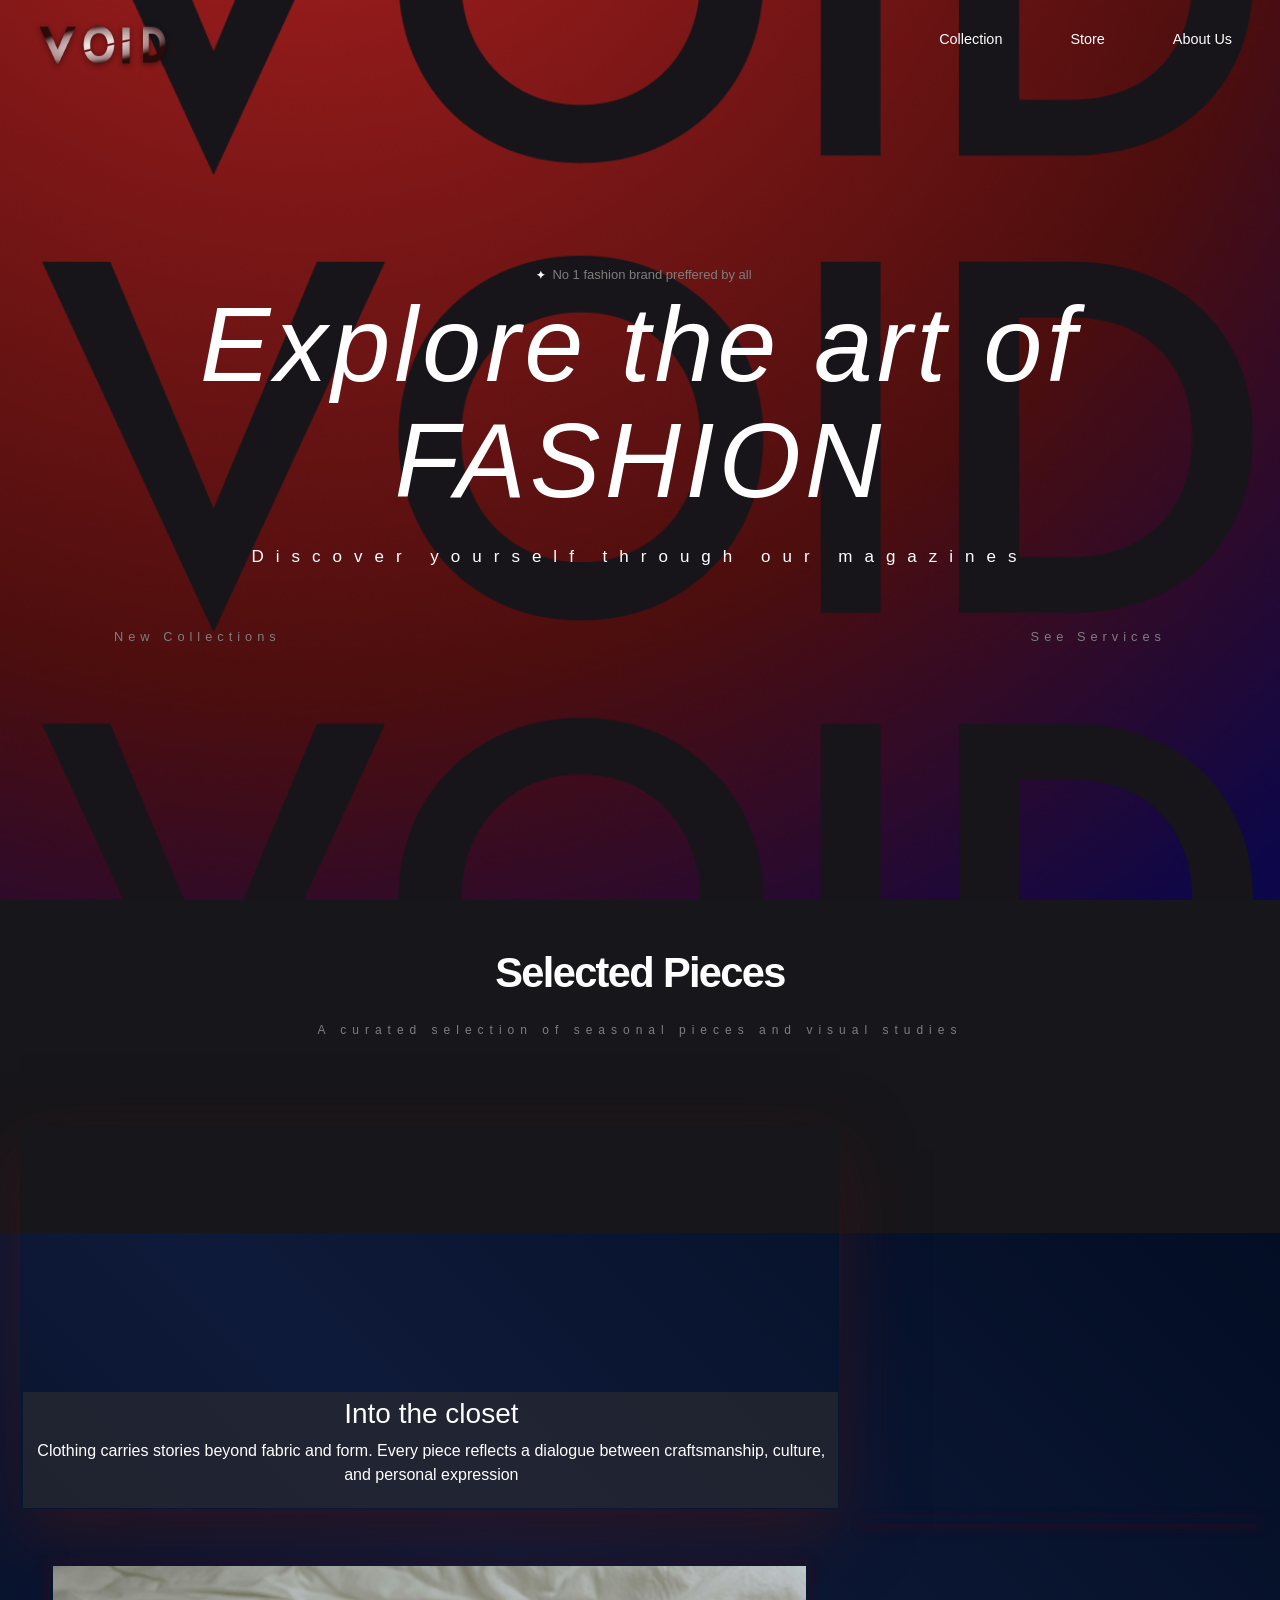
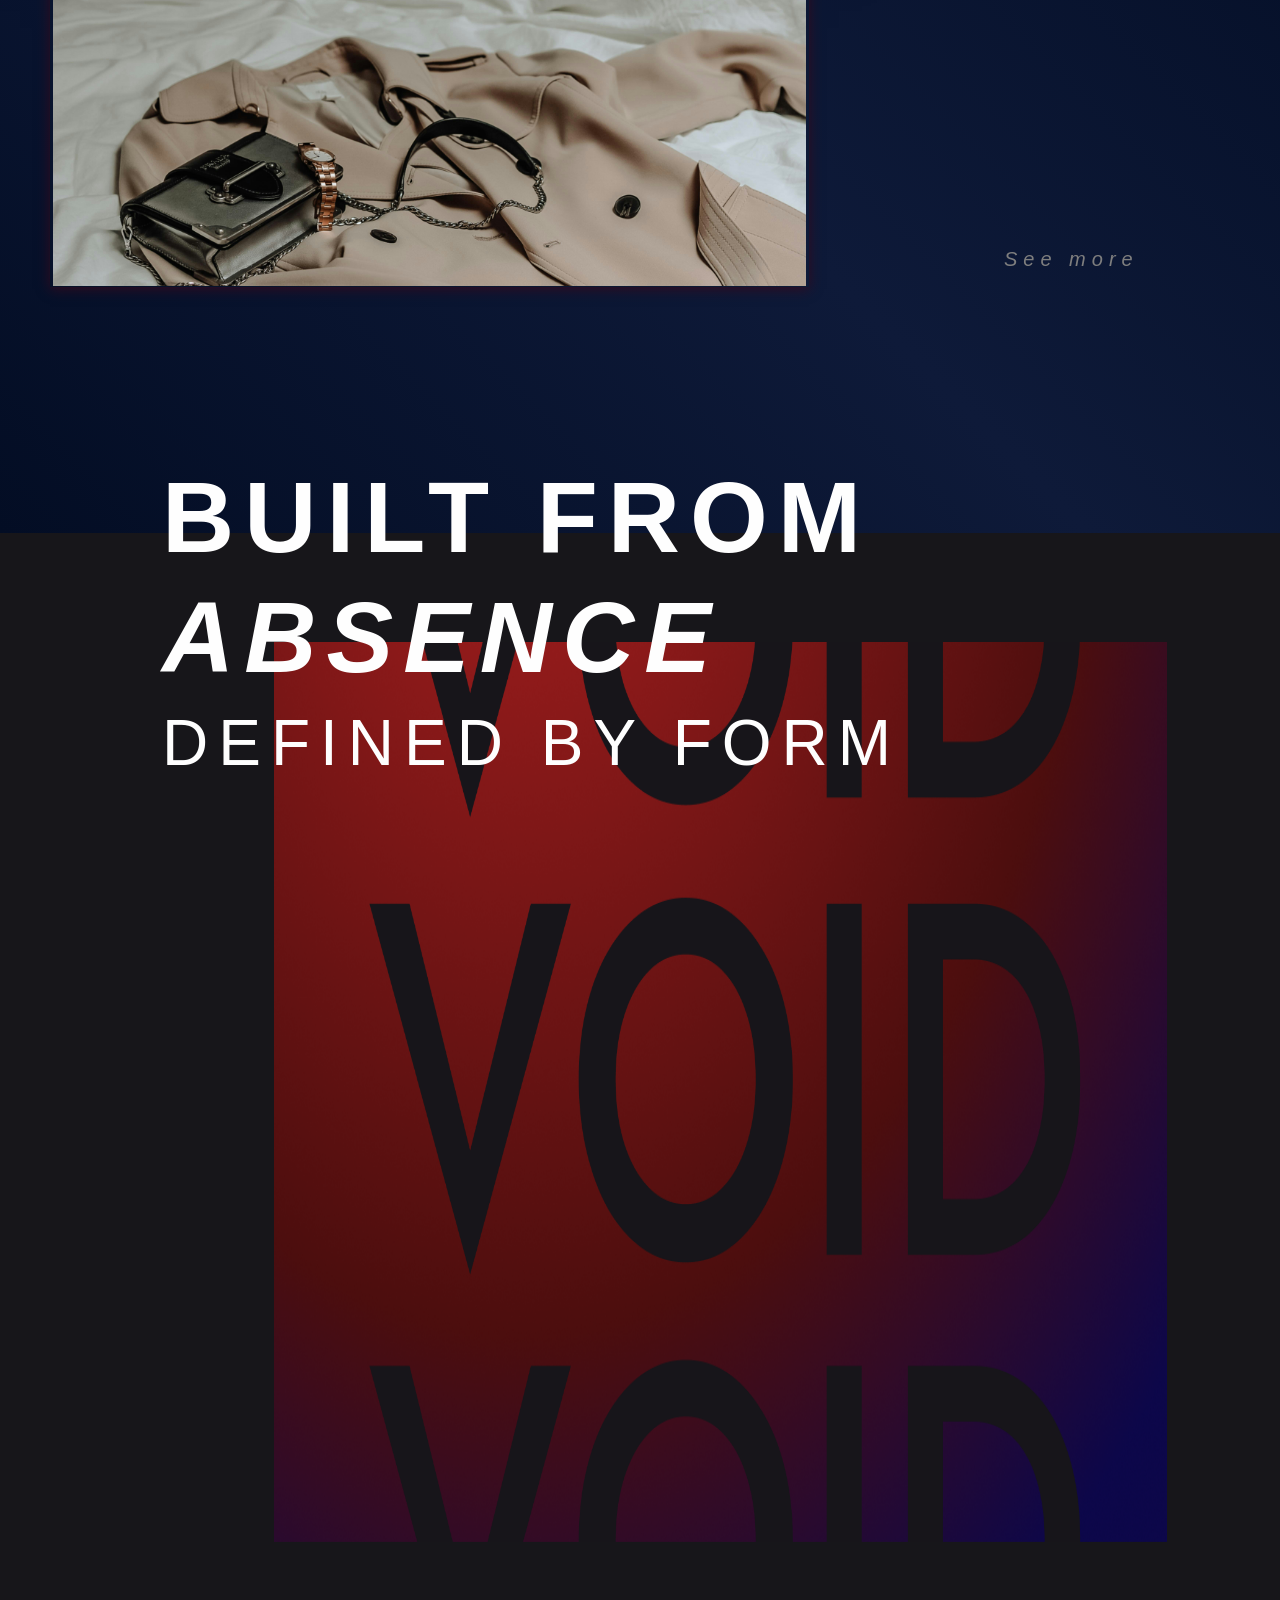
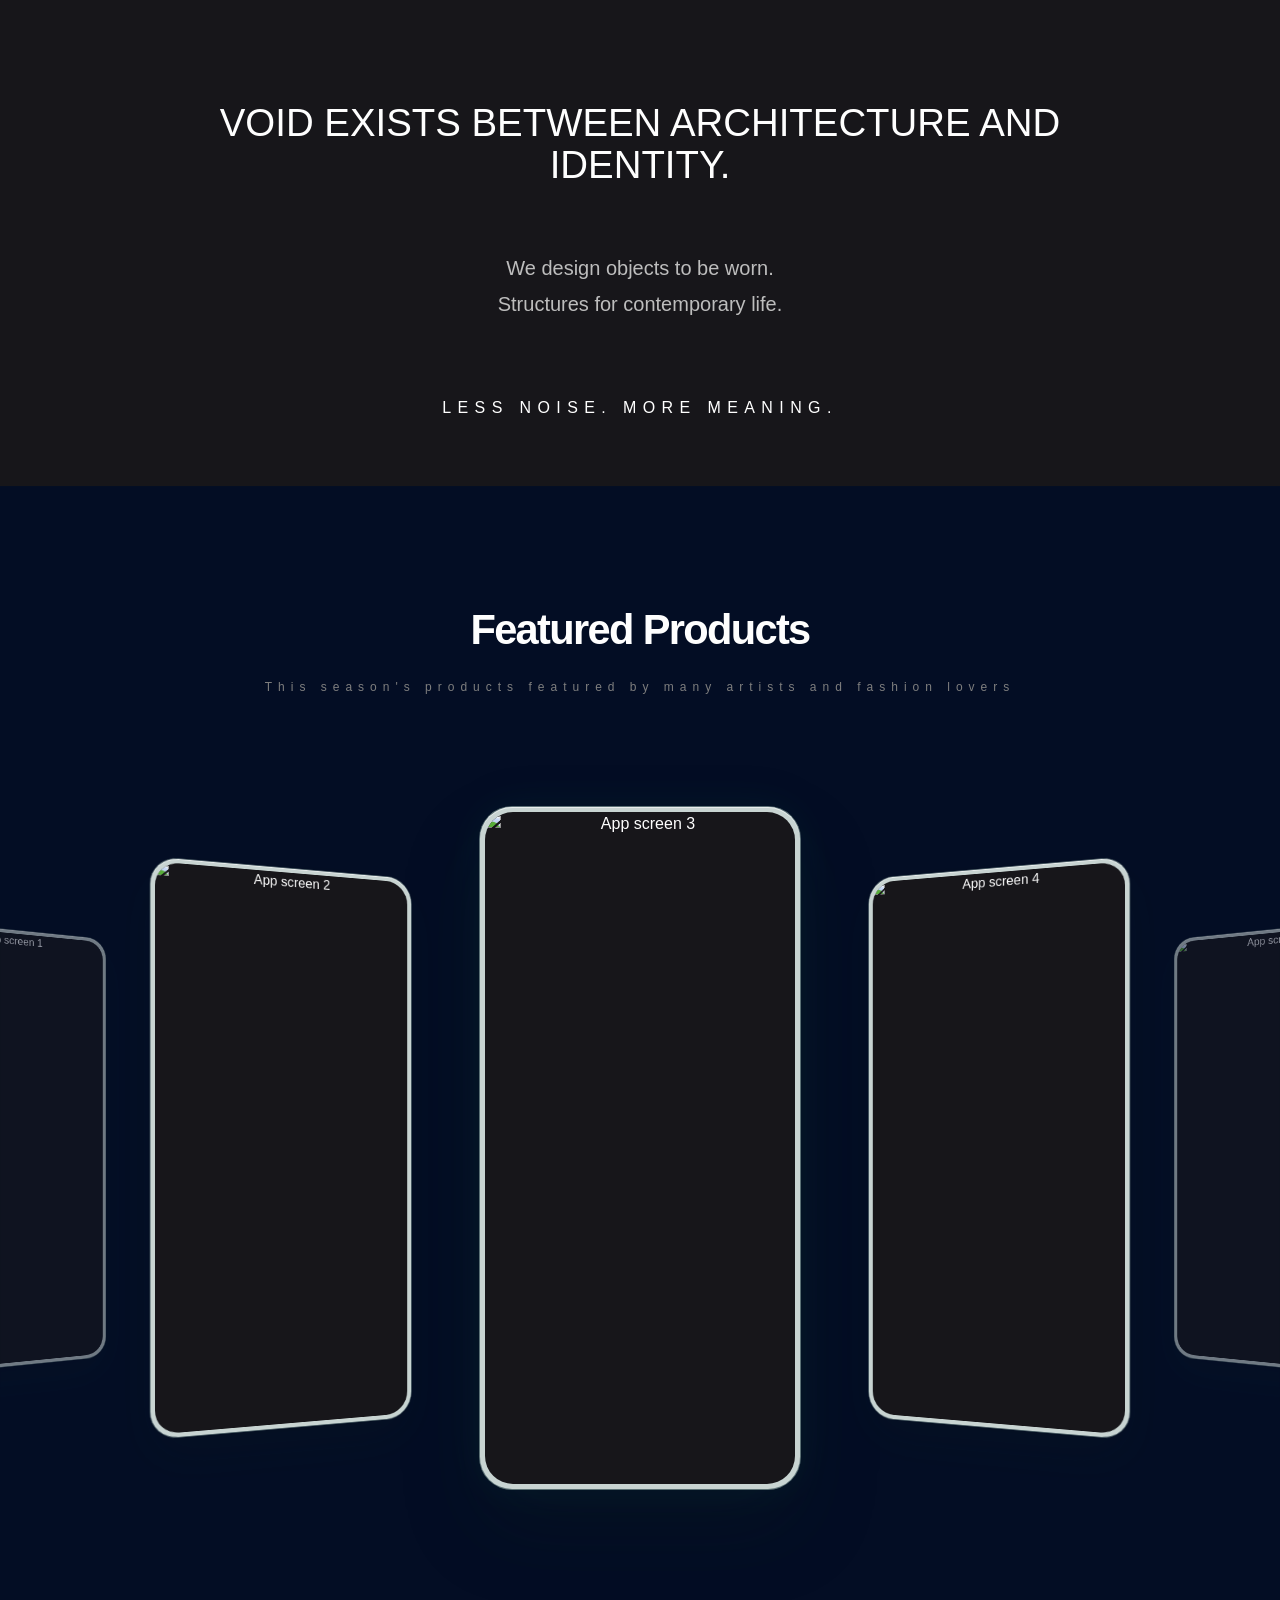
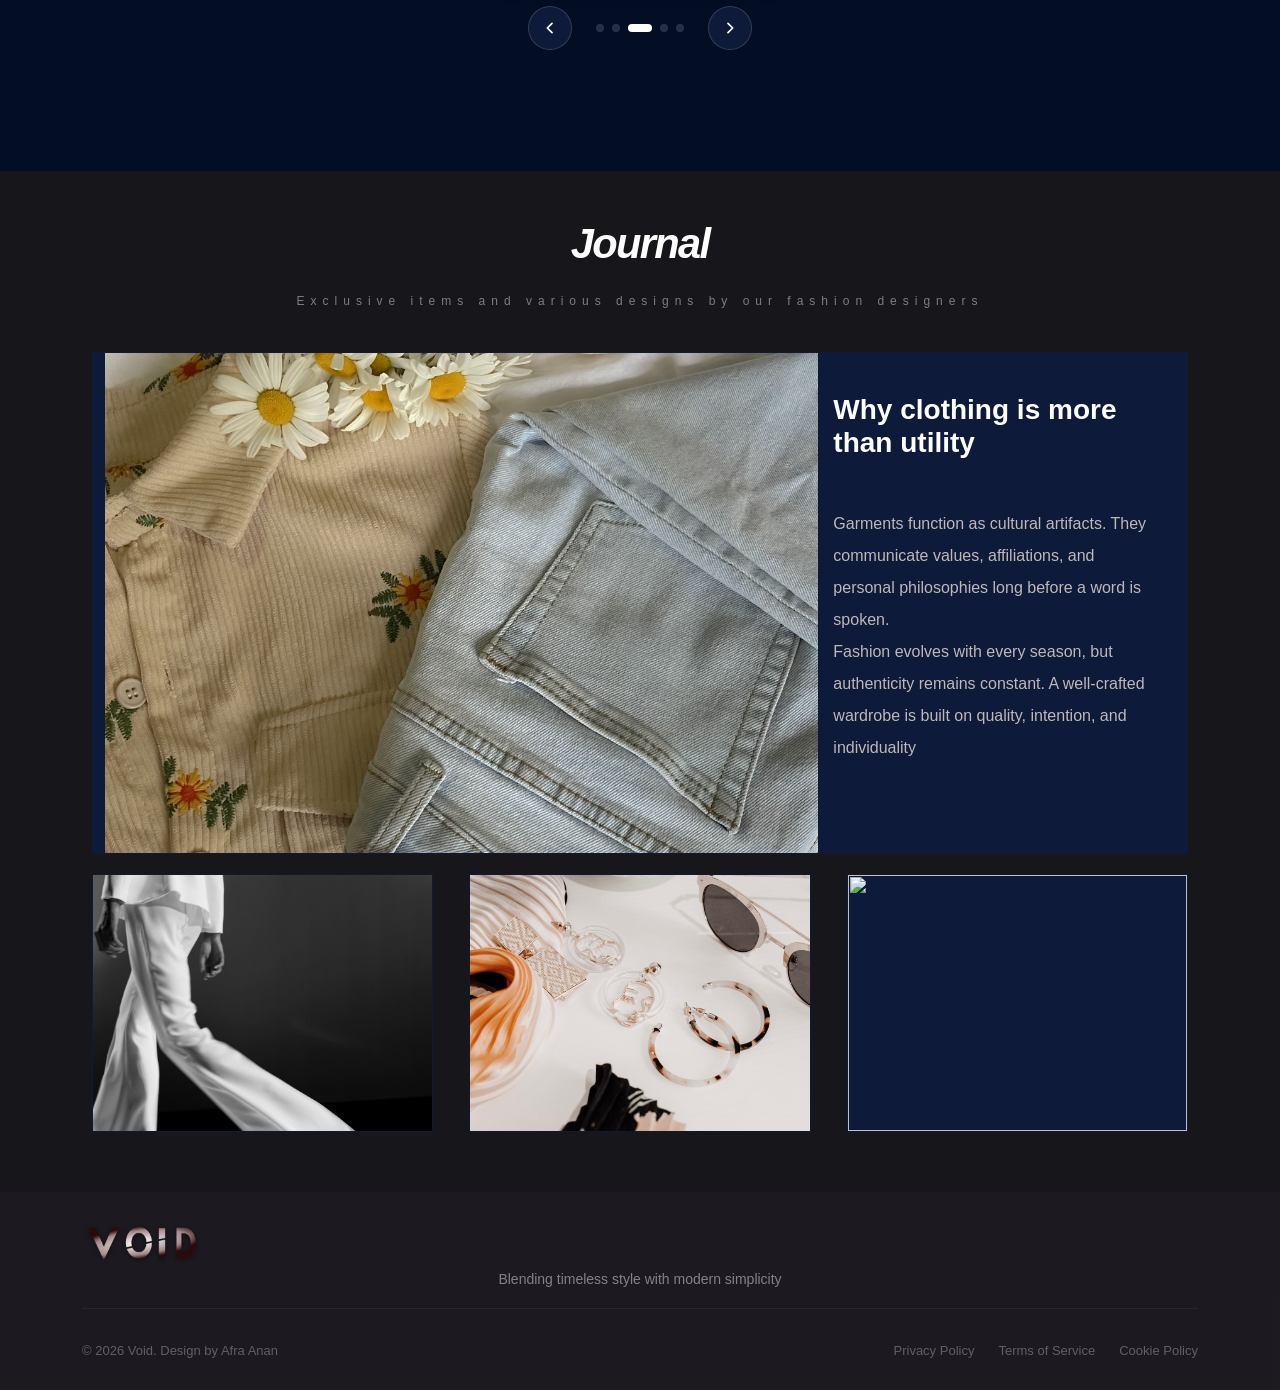
==== Void/index.html @ 2543b95f "all web" ====
<!DOCTYPE html>
<html lang="en">
<head>
  <meta charset="UTF-8" />
  <meta name="viewport" content="width=device-width, initial-scale=1.0" />
  <title>Void</title>
  
  <link rel="preconnect" href="https://fonts.googleapis.com" />
  <link rel="preconnect" href="https://fonts.gstatic.com" crossorigin />
  <link href="https://fonts.googleapis.com/css2?family=DM+Sans:ital,opsz,wght@0,9..40,300;0,9..40,400;0,9..40,500;0,9..40,600;0,9..40,700;1,9..40,300&family=Playfair+Display:ital,wght@0,700;1,600&display=swap" rel="stylesheet" />
  <link href="https://cdn.jsdelivr.net/npm/bootstrap@5.3.7/dist/css/bootstrap.min.css" rel="stylesheet">
  <link rel="stylesheet" href="assets/style.css">
</head>
<body>
   
  <!-- ── MOBILE MENU ──
  <div class="mobile-menu" id="mobileMenu" role="dialog" aria-modal="true" aria-label="Navigation">
    <a href="#">Home</a>
    <a href="#service">Services</a>
    <a href="#processs">Process</a>
    <a href="#integrations">About</a>
    <a href="#faq">Contact</a>
  </div> -->
  <nav class="nav" id="mainNav" role="navigation" aria-label="Main navigation">
    <div class="nav-inner ">
      <a href="#" class="nav-logo"><img src="assets/images/logo.png" alt=""></a>
      <ul class="nav-links" role="list">
        <li><a href="#collection">Collection</a></li>      
        <li>    <a href="product.html">Store</a></li>
         <li><a href="#about">About us</a></li>
      </ul>
     
    </div>
  </nav>

  <!-- ── 2. HERO ── -->
  <section class="hero" id="main">
    <div class="container">
      <div class="hero-inner">
        <div class="hero-content">
          <div class="hero-badge reveal">
            <div class="hero-badge-dot">✦</div>
            <span>No 1 fashion brand preffered by all</span>
          </div>
          <h1 class="hero-title reveal reveal-delay-1">
           <em> Explore the art of <br>FASHION </em>
          </h1>
          <p class="hero-sub reveal reveal-delay-2">
            Discover yourself through our magazines
          </p>
          <div class="hero-actions reveal reveal-delay-3">
            <p href="#" class="btn-primary-lg">
              New Collections </p>
            <p href="#screens" class="btn-primary-lg">
               See Services
            </p>
          </div>
          
        </div>
        
      </div>
    </div>
  </section>

  <!-- ── 3. PREVIEW ── -->
  <section class="preview-section" id="preview">
    <div >
      <div class="preview-header">
        <div class="section-label reveal"></div>
        <h2 class="title reveal reveal-delay-1">Selected Pieces</h2>
        <p class="sub reveal reveal-delay-2">A curated selection of seasonal pieces and visual studies</p>
      </div>
      <div class="preview-body"></div>
      <div class="preview-grid">
        <div class="preview-card big reveal reveal-delay-1">
              <img src="assets/images/collection (2).jpg" alt="">
          <div class="preview-author">  
            <div class="author">
              <h3 class="">Into the closet</h3>
              <p class="author-role">Clothing carries stories beyond fabric and form. 
                Every piece reflects a dialogue between craftsmanship, culture, and personal expression</p>
            </div>
          </div>
        </div>
        <div class="preview-card  tall reveal reveal-delay-2">
              <img src="assets/images/dress.jpg" alt="">
        </div>
        <div class="preview-card small reveal reveal-delay-3">
              <img src="assets/images/sandal.jpg" alt="">
        </div>
        <div class=" link sub">
              <em>
                <a href="http://" class="link"> See more</a></em>
        </div>
        
      </div>
      
    </div>
  </section>

  <!-- ── 4. Philosophy ── -->
  <section class="philosophy-section" id="philosophy">
    <div class="container">
      <div class="philosophy-header reveal">
        <h3 class=" reveal reveal-delay-1">BUILT FROM <EM>ABSENCE</EM></h3>  
        <h5 class="reveal reveal-delay-1">DEFINED BY FORM</h5>
      </div>
      <img class="" src="assets/images/hero-bg.png" alt="">  
      <div class="note reveal reveal-delay-2">
        <h4>VOID exists between architecture and identity.</h4> <br>
          <span>We design objects to be worn. <br>   Structures for contemporary life.</span>
          <br><p> Less noise. More meaning.</p>
      </div>   
      
    </div>
  </section>

  <!-- ── 5. feature ── -->
  <section class="carousel-section" id="screens">
    <div class="feature-header">
        <div class="section-label reveal"></div>
        <h2 class="title reveal reveal-delay-1">Featured Products</h2>
        <p class="sub reveal reveal-delay-2">
          This season's products featured by many artists and fashion lovers</p>
      </div>

    <div class="carousel-stage" id="carouselStage">
      <div class="carousel-track" id="carouselTrack">

        <!-- Phone screens: 5 different screen designs + extras for looping -->
        <!-- We will render 7 cards and cycle positions -->

        <div class="phone-card" data-pos="left2" data-index="0">
          <div class="phone-shell">
            <div class="phone-screen">
              <img src="assets/images/clothes (1).jpg" alt="App screen 1" style="width:100%;height:100%;object-fit:cover;display:block;" loading="lazy" />
            </div>
          </div>

        </div>

        <div class="phone-card" data-pos="left1" data-index="1">
          <div class="phone-shell">
            <div class="phone-screen">
              <img src="assets/images/clothes (2).jpg" alt="App screen 2" style="width:100%;height:100%;object-fit:cover;display:block;" loading="lazy" />
            </div>
          </div>

        </div>

        <div class="phone-card" data-pos="center" data-index="2">
          <div class="phone-shell">
            <div class="phone-screen">
              <img src="assets/images/cloth5.jpg" alt="App screen 3" style="width:100%;height:100%;object-fit:cover;display:block;" loading="lazy" />
            </div>
          </div>

        </div>

        <div class="phone-card" data-pos="right1" data-index="3">
          <div class="phone-shell">
            <div class="phone-screen">
              <img src="assets/images/clothes (4).jpg" alt="App screen 4" style="width:100%;height:100%;object-fit:cover;display:block;" loading="lazy" />
            </div>
          </div>

        </div>

        <div class="phone-card" data-pos="right2" data-index="4">
          <div class="phone-shell">
            <div class="phone-screen">
              <img src="assets/images/clothes (3).jpg" alt="App screen 5" style="width:100%;height:100%;object-fit:cover;display:block;" loading="lazy" />
            </div>
          </div>

        </div>

      </div>
    </div>

    <div style="display:flex;align-items:center;justify-content:center;gap:24px;width:100%;margin-top:48px;">
      <button class="carousel-btn" id="carouselPrev" aria-label="Previous screen">
        <svg width="16" height="16" fill="none" viewBox="0 0 24 24" stroke="currentColor" stroke-width="2.5"><path stroke-linecap="round" stroke-linejoin="round" d="M15 19l-7-7 7-7"/></svg>
      </button>
      <div class="carousel-dots" id="carouselDots"></div>
      <button class="carousel-btn" id="carouselNext" aria-label="Next screen">
        <svg width="16" height="16" fill="none" viewBox="0 0 24 24" stroke="currentColor" stroke-width="2.5"><path stroke-linecap="round" stroke-linejoin="round" d="M9 5l7 7-7 7"/></svg>
      </button>
    </div>
  </section>


  <!-- ── 7. journal ── -->
  <section class="journal" id="journal">
    <div class="container">
      <div class="service-header">
        <h2 class="title reveal reveal-delay-1">
          <em>Journal</em></h2>
        <p class="sub reveal reveal-delay-2">
         Exclusive items and various designs by our fashion designers <br>
         </p>
      </div>
    </div>
    <div class="container">
      <div class="row  journal-card reveal">
      <div class="col-12 col-lg-12 journal-main">
        <img class="col-8 col-lg-8" src="assets/images/main.jpg" alt="">
        <div class="journal-note-main">
        <h3 class="mb-5 fw-bold reveal reveal-delay-1">Why clothing is more than utility</h3>
        <p class="journal-sub reveal reveal-delay-2">Garments function as cultural artifacts. They communicate values, affiliations, and personal philosophies long before a word is spoken.
         <br> Fashion evolves with every season, but authenticity remains constant. A well-crafted wardrobe is built on quality, intention, and individuality
        </p>
        </div>
      </div>  
      </div>
      
  <div class="row services g-3">
    
     <div class="col-12 col-md-6 col-lg-4 reveal reveal-delay-1">
      <div class="journal-card journal-secondary">
        <img src="assets/images/journal1.jpg" alt="">
        <div class="journal-note">
        <h3>Beyond Just Fabrics</h3>
        <p class="journal-sub">Clothing carries stories beyond fabric and form. Every piece reflects a dialogue between craftsmanship, culture, and personal expression</p>
        </div>
      </div>
    </div>
    
    <div class="col-12 col-md-6 col-lg-4 reveal reveal-delay-1">
      <div class="journal-card journal-secondary">
        <img src="assets/images/accessory (3).jpg" alt="">
        <div class="journal-note">
        <h3>Evolving Fashion</h3>
        <p class="journal-sub">
          Fashion evolves with every season, but authenticity remains constant. A well-crafted wardrobe is built on quality, intention, and individuality
        </p>
        </div>
      </div>
    </div>

     <div class="col-12 col-md-6 col-lg-4 reveal reveal-delay-1">
      <div class="journal-card journal-secondary">
        <img src="assets/images/journal3.jpg" alt="">
        <div class="journal-note">
        <h3>Design</h3>
        <p class="journal-sub">
          Thoughtful design begins with understanding how people live. The best garments balance comfort, function, and timeless aesthetics
        </p>
        </div>
      </div>
    </div>

  </div>
    </div> 
    
  </section>

  <!-- ── . FOOTER ── -->
  <footer class="footer">
    <div class="container">
      
        <div class="footer-brand">
          <a href="#" class="nav-logo"><img src="assets/images/logo.png" alt=""></a>
          <p class="footer-brand-desc">Blending timeless style with modern simplicity</p>
          
        </div>
      <div class="footer-bottom">
        <div class="footer-copy">
          © 2026 Void.  Design by Afra Anan
        </div>
        <div class="footer-legal">
          <a href="#">Privacy Policy</a>
          <a href="#">Terms of Service</a>
          <a href="#">Cookie Policy</a>
        </div>
      </div>
    </div>
  </footer>

  <script src="assets/work.js"></script>
</body>
---- Void/assets/style.css ----
/* ── TOKENS ── */
    :root {
      --bg:           #17161A;
      --bg-alt:       #2e2d30;
      --surface:      #030d24;
      --surface-2:    #0e1a39;
      --accent:       #ffffff;
      --accent-mid:   #EBE4E4;
      --accent-light: #BEB8B8;
      --accent-ghost: rgba(26,122,110,0.08);
      --accent-border:rgba(255, 255, 255, 0.15);
      --text-1:       #fefefe;
      --text-2:       #7E7E7E;
      --text-3:       #5d5c5e;
      --border:       rgba(13,30,28,0.08);
      --shadow-sm:    0 2px 12px #330B1F;
      --shadow-md:    0 8px 32px #330b1fbb;
      --shadow-lg:    0 24px 64px #36141abb;
      --silk:         cubic-bezier(0.16, 1, 0.3, 1);
      --silk-dur:     0.8s;
      --radius:       16px;
      --radius-lg:    24px;
    }
    /* ── SCROLL REVEAL ── */
    .reveal { opacity: 0; transform: translateY(28px); transition: opacity 0.7s var(--silk), transform 0.7s var(--silk); }
    .reveal.visible { opacity: 1; transform: none; }
    .reveal-delay-1 { transition-delay: 0.1s; }
    .reveal-delay-2 { transition-delay: 0.2s; }
    .reveal-delay-3 { transition-delay: 0.3s; }
    .reveal-delay-4 { transition-delay: 0.4s; }

/* ── RESET ── */
    *, *::before, *::after { box-sizing: border-box; margin: 0; padding: 0; }
    html { scroll-behavior: smooth; font-size: 16px; scroll-padding-top: 80px; }
    body {
      font-family: 'jost', sans-serif;
      background-color: var(--bg);
      color: var(--text-1);
      overflow-x: hidden;
      -webkit-font-smoothing: antialiased;
    }
    a {
    text-decoration: none; 
    color: inherit; 
    }
    ul { list-style: none; }
    img { display: block; max-width: 100%; }
    button { cursor: pointer; border: none; background: none; font-family: inherit; }

    /* ── SUBTLE NOISE TEXTURE ── */
    body::before {
      content: '';
      position: fixed;
      inset: 0;
      pointer-events: none;
      z-index: 0;
      opacity: 0.022;
      background-size: 128px 128px;
    }
    .title{
      font-size: clamp(2.6rem, 3vw, 1.2rem);
      font-weight: 700; letter-spacing: -0.04em; line-height: 1.1;
      margin-bottom: 24px;
    }
    .sub{
      font-size: 12px;
      font-weight: 100;
      line-height: 1.75; margin: auto;
      color: var(--text-2); 
      max-width: 840px; margin-bottom: 40px;
      letter-spacing:6px;
    }
    section{
      padding: 50px 0;
      text-align: center;
    }

    /* ══════════════════════════════════════════
       1. NAV
    ══════════════════════════════════════════ */
    .nav {
      position: absolute; top: 0; left: 0; right: 0; z-index: 1000;
      padding: 20px 0;
      transition: padding var(--silk-dur) var(--silk), background var(--silk-dur) var(--silk), box-shadow var(--silk-dur) var(--silk);
    }
    .nav.scrolled {
      padding: 12px 0;
      background: rgba(232,244,242,0.92);
      backdrop-filter: blur(16px);
      -webkit-backdrop-filter: blur(16px);
      box-shadow: 0 1px 0 var(--border);
    }
    .nav-inner {
      display: flex; align-items: center; justify-content:space-between;
       padding: 0 32px;
       width: 100%;
    }
    .nav-logo {
      box-sizing: border-box;
      width: 11vw;
      color: var(--text-1);
    }
    .nav-logo span { color: var(--accent); }
    .nav-links {
      display: flex; align-items: center; gap: 36px;
    }
    .nav-links a {
      font-size: 0.9rem; font-weight: 500; color: var(--text-1);
      text-transform: capitalize;
      position: relative; padding: 7px 16px; 
      background: transparent;
      box-shadow: inset 0 0 0 0px var(--accent-border);
      transition: color 0.4s var(--silk), background 0.4s var(--silk), box-shadow 0.4s var(--silk);
    }
    .nav-links a:hover {
      color: var(--accent);
       transform: translateY(-2px); box-shadow: var(--shadow-md);
      border-color: var(--accent-border); background: var(--accent-ghost);
    }
    
    .btn-ghost {
      font-size: 0.875rem; font-weight: 500; color: var(--text-2);
      padding: 9px 20px; border-radius: 100px;
      transition: color 0.3s, background 0.3s;
    }
    .btn-ghost:hover { color: var(--accent); background: var(--accent-ghost); }
    .btn-primary {
      font-size: 0.875rem; font-weight: 700; color: #fff;
      background: var(--accent); padding: 10px 22px; border-radius: 100px;
      transition: background var(--silk-dur) var(--silk), transform var(--silk-dur) var(--silk), box-shadow var(--silk-dur) var(--silk);
      box-shadow: 0 4px 16px rgba(26,122,110,0.25);
    }
    .btn-primary:hover {
      background: var(--accent-mid);
      transform: scale(1.02);
      box-shadow: 0 6px 24px rgba(26,122,110,0.35);
    }

    /* ══════════════════════════════════════════
       2. HERO
    ══════════════════════════════════════════ */
    .hero {
      min-height: 100vh;
      display: flex; align-items: center;
      padding: 120px 0 80px;
      position: relative; overflow: hidden;
       min-height: 100vh;
        background-image: url('images/hero-bg.png');
        background-size: cover;
        background-position: center;
        background-repeat: no-repeat;
    }
    
    .hero-inner {
      position: relative; z-index: 1;
      text-align: center;
      align-items: center; 
    }
    .hero-badge {
      display: inline-flex; align-items: center; 
      
    }
    .hero-badge-dot {
      width: 24px; height: 10px; border-radius: 50%;
       display: flex; align-items: center; justify-content: center;
      font-size: 11px; color: #fff; font-weight: 700; flex-shrink: 0;
    }
    .hero-badge span { font-size: 0.8125rem; font-weight: 500; color: var(--text-2); }
    .hero-badge strong { color: var(--accent); }
    .hero-title {
      font-size: clamp(6.6rem, 5vw, 4.2rem);
      font-weight: 500; letter-spacing: 0.04em; line-height: 1.1;
      margin-bottom: 24px;
      
    }
    .hero-title em {
      font-style: italic;
      font-family: 'jost', sans-serif;
      color: var(--accent);
    }
    .hero-sub {
      font-size: 1.0625rem;
      font-weight: 100;
      line-height: 1.75; margin: auto;
      color: var(--text-1); 
      max-width: 840px; margin-bottom: 40px;
      letter-spacing:12px;
    }
    .hero-actions { 
      display: flex; justify-content: space-between;
       align-items: center; gap: 14px; flex-wrap: wrap;
    }
    .btn-primary-lg {
        font-size: 0.8rem;
      font-weight: 100;
      line-height: 1.75;
      color: var(--text-2);
      letter-spacing: 5px;
      padding: 14px 32px; 
      display: flex; align-items: center; gap: 10px;
      
    }

    /* preview section*/
   
    
    .preview-header {
    text-align: center;
    margin-bottom: 64px;
    }
    .preview-body{
    background: linear-gradient(45deg,var(--surface),var(--surface-2),var(--surface));
    width: 100%;
    height: 100vh;
    z-index: -1;
    margin-top: 10% ;
    position: absolute;
    }
    .preview-grid {
    display: grid;
    grid-template-columns: repeat(3, 1fr);
    grid-template-rows: repeat(4, 180px);
    gap: 24px;
    z-index: 1;
    padding: 20px;
    }
    
    .preview-card.big {
      grid-column: 1 / 3;
      grid-row: 1 / 3;
      box-shadow: var(--shadow-lg);
    }

    .preview-card.tall {
      grid-column: 1/3;
      grid-row: 3 / 5;
      margin: 30px;
    }

    .preview-card.small {
      grid-column: 3;
      grid-row: 2 / 4; 
      align-self: center; 
    }
    .link{
       grid-column: 3;
      grid-row: 4/4;
      align-self:center;
      text-align: end;
      font-size: 20px;
      padding-left: 10px;
    }
    .preview-card {
    position: relative;  
    overflow: hidden;
    border: 1px solid var(--border);
    padding: 2px;
    box-shadow: var(--shadow-sm);
    transition: transform var(--silk-dur) var(--silk), box-shadow var(--silk-dur) var(--silk);
    }
    .preview-card:hover{
      transform: scale(1.02);
    }
    .preview-card div img{
      box-sizing: border-box;
      object-fit: cover;
      width: 100%;
      height: 100%;
      transition: transform 0.6s ease;
    }
    .preview-card .author{
       position: absolute;
      bottom: 0px;
      padding: 5px;
      z-index: 2;
      background-color: #2e2d309c;
      width: 100%;
      color: var(--text-1);
    }
    
    /* philosophy */

    .philosophy-header{
      
      text-align: left;
      margin: 20px 80px;
      letter-spacing: 10px;
      line-height: 1.3;
    }
    .philosophy-header h3{
      font-size: clamp(60px, 8vw, 100px);
      font-weight: 700;
    }
    .philosophy-header h5{
      font-size: clamp(40px, 5vw, 70px);
      font-weight: 500;
    }
    .philosophy-section img{
      position: relative;
      width: 80%;
      height: 100vh;
      z-index: -1;
      top: -10em;
      left: 12em;
    }
    .philosophy-section .note{
     max-width: 900px;
     margin: auto;
    }
    .philosophy-section .note h4{
      font-size: clamp(28px, 3vw, 42px);
    font-weight: 400;
    line-height: 1.1;
    margin-bottom: 40px;
    text-transform: uppercase;

    }
    .philosophy-section .note span{
      display: block;
    font-size: 20px;
    line-height: 1.8;
    color: #bdbdbd;
    }
    .philosophy-section .note p{
      margin-top: 50px;
    font-size: 16px;
    letter-spacing: 0.4em;
    text-transform: uppercase;
    color: #fff;
    }

    /* feature  */
    .carousel-section {
      display: block;
      padding: 120px 0; background: var(--surface);
      border-top: 1px solid var(--border); border-bottom: 1px solid var(--border);
      overflow: hidden;
    }
    .carousel-header { text-align: center; margin-bottom: 0; }
    .carousel-header .section-sub { margin: 16px auto 0; text-align: center; }

    .carousel-stage {
      position: relative;
      height: clamp(480px, 52vw, 780px);
      perspective: clamp(900px, 120vw, 1800px);
      perspective-origin: center center;
      display: flex; align-items: center; justify-content: center;
    }
    .carousel-track {
      position: relative; width: 100%; height: 100%;
      transform-style: preserve-3d;
      display: flex; align-items: center; justify-content: center;
    }

    /* Single source of truth: --pw = phone width, drives all offsets */
    :root {
      --pw: clamp(180px, 14vw, 300px);
      --gap1: clamp(200px, 19vw, 380px);
      --gap2: clamp(360px, 34vw, 660px);
      --gap-hide: clamp(500px, 48vw, 900px);
    }

    .phone-card {
      position: absolute;
      transition: transform 0.6s var(--silk), opacity 0.6s var(--silk);
      cursor: pointer;
    }
    .phone-shell {
      background: #C8D4D2;
      border-radius: 32px;
      padding: 5px;
      border: none;
      width: clamp(220px, 24vw, 400px);
      box-shadow:
        0 0 0 1px rgba(150,175,170,0.5),
        0 24px 56px rgba(13,30,28,0.18),
        inset 0 1px 0 rgba(255,255,255,0.6);
      position: relative;
      transition: box-shadow 0.6s var(--silk);
    }
    .phone-screen {
      background: var(--bg);
      border-radius: 28px;
      overflow: hidden;
      aspect-ratio: 9/19.5;
    }
    .phone-screen-inner {
      width: 100%; height: 100%;
      display: flex; flex-direction: column;
    }
    .ps-topbar {
      padding: 10px 12px 6px;
      display: flex; justify-content: space-between; align-items: center;
    }
    .ps-topbar-label { font-size: 8px; font-weight: 700; color: var(--text-1); letter-spacing: -0.02em; }
    .ps-dot { width: 20px; height: 20px; border-radius: 50%; background: var(--accent); }
    .ps-hero-block { padding: 6px 12px 10px; }
    .ps-hero-title { font-size: 9px; font-weight: 700; color: var(--text-1); line-height: 1.3; margin-bottom: 4px; }
    .ps-hero-sub { font-size: 6.5px; color: var(--text-3); line-height: 1.4; }
    .ps-btn {
      display: inline-block; margin-top: 6px;
      background: var(--accent); color: #fff;
      font-size: 6px; font-weight: 700; padding: 4px 10px; border-radius: 100px;
    }
    .ps-cards { padding: 6px 8px; display: flex; flex-direction: column; gap: 5px; }
    .ps-card {
      background: var(--surface-2); border-radius: 8px; padding: 8px 10px;
      border: 1px solid var(--border);
      display: flex; align-items: center; gap: 8px;
    }
    .ps-card-icon {
      width: 22px; height: 22px; border-radius: 6px;
      background: var(--accent-ghost); border: 1px solid var(--accent-border);
      flex-shrink: 0;
    }
    .ps-card-text { flex: 1; }
    .ps-card-title { height: 5px; background: var(--border); border-radius: 2px; width: 60%; margin-bottom: 4px; }
    .ps-card-sub { height: 4px; background: var(--bg-alt); border-radius: 2px; width: 80%; }
    .ps-card-val { font-size: 8px; font-weight: 700; color: var(--accent); }
    .ps-nav {
      margin-top: auto; padding: 6px 8px;
      display: flex; justify-content: space-around;
      border-top: 1px solid var(--border); background: var(--surface-2);
    }
    .ps-nav-item { display: flex; flex-direction: column; align-items: center; gap: 2px; }
    .ps-nav-dot { width: 14px; height: 14px; border-radius: 50%; background: var(--bg-alt); }
    .ps-nav-dot.active { background: var(--accent); }
    .ps-nav-label { font-size: 4.5px; color: var(--text-3); }
    .ps-nav-label.active { color: var(--accent); }

    /* Card positions — z-index only, transforms set entirely by JS */
    .phone-card[data-pos="center"]       { z-index: 10; }
    .phone-card[data-pos="left1"],
    .phone-card[data-pos="right1"]       { z-index: 8; }
    .phone-card[data-pos="left2"],
    .phone-card[data-pos="right2"]       { z-index: 6; }
    .phone-card[data-pos="hidden-left"],
    .phone-card[data-pos="hidden-right"] { z-index: 4; }


    /* Controls */
    .carousel-controls {
      display: flex; align-items: center; justify-content: center; gap: 24px;
      width: 100%; margin-top: 48px;
    }
    .carousel-btn {
      width: 44px; height: 44px; border-radius: 50%;
      border: 1.5px solid var(--accent-border);
      background: var(--surface-2);
      display: flex; align-items: center; justify-content: center;
      color: var(--accent); cursor: pointer;
      transition: all 0.4s var(--silk);
    }
    .carousel-btn:hover {
      background: var(--accent); color: #fff;
      border-color: var(--accent);
      transform: scale(1.05);
    }
    .carousel-dots { display: flex; gap: 8px; align-items: center; }
    .carousel-dot {
      width: 8px; height: 8px; border-radius: 50%;
      background: var(--accent-border); cursor: pointer;
      transition: all 0.4s var(--silk);
    }
    .carousel-dot.active {
      background: var(--accent); width: 24px; border-radius: 4px;
    }

    
    /* journal */
    .journal-card{
      position: relative;  
    overflow: hidden;
    border: 1px solid var(--border);
    z-index: 1;
    margin: 10px;
    text-align: left;
    
    background-color: var(--surface-2);
    transition: transform var(--silk-dur) var(--silk), box-shadow var(--silk-dur) var(--silk);
    }
    .journal-main img{
      height: 100%;
      box-sizing: border-box;
    object-fit: cover;
    }
    .journal-secondary img{
      height: clamp(200px, 20vw, 300px);
      width: 100%;
      box-sizing: border-box;
    object-fit: cover;
    }
    .journal-main{
      display: flex;
      justify-content:space-evenly;
      height : clamp(400px, 40vw, 500px);
    }
    .journal-note-main{
      padding: 40px 15px;
      line-height: 2;
    }
    .journal-card .journal-note{
      padding: 5px;
      z-index: 2;
      position: absolute;
      bottom: 0px;
      width: 100%;
      height: fit-content;
      
      background-color: #231b3898;
      color: var(--text-3);
      opacity: 0;
    transition: opacity 0.3s ease;
    }
    .journal-card .journal-sub{
      color: var(--accent-light);
    }
    .journal-secondary:hover .journal-note{
      opacity: 1;
      
    }






    /* ══════════════════════════════════════════
       12. FOOTER
    ══════════════════════════════════════════ */
    .footer {
      background: #26242b5a;
     padding: 30px;  
      border-top: 1px solid var(--shadow-lg);
    }
    .footer-brand{
      text-align: center;
      margin: auto;
    }
    .footer-brand .nav-logo {
      display: block;
      /* height: 5px; */
      width: 120px;
      align-self: center;
      box-sizing: border-box;
    }
    .footer-brand-desc {
       font-size: 0.875rem; line-height: 1.7;
        color: rgba(255,255,255,0.45);
       }
    .footer-socials {
       display: flex; gap: 10px;
        margin-top: 24px; 
      }
    .social-btn {
      width: 36px; height: 36px; border-radius: 10px;
      border: 1px solid rgba(255,255,255,0.1);
      display: flex; align-items: center; justify-content: center;
      color: rgba(255,255,255,0.4); font-size: 14px; font-weight: 700;
      transition: all 0.4s var(--silk);
    }
    .social-btn:hover { 
      border-color: var(--accent-light); 
      color: var(--accent-light); }
    
    .footer-bottom {
      border-top: 1px solid rgba(255,255,255,0.06);
      padding-top: 32px;
      display: flex; justify-content: space-between; align-items: center; flex-wrap: wrap; gap: 16px;
    }
    .footer-copy {
       font-size: 0.8125rem;
        color: rgba(255,255,255,0.3); 
      }
    .footer-copy a {
       color: rgba(255,255,255,0.45);
        transition: color 0.3s;
       }
    .footer-copy a:hover {
       color: var(--accent-light); 
      }
    .footer-legal {
       display: flex;
        gap: 24px;
       }
    .footer-legal a {
       font-size: 0.8125rem; color: rgba(255,255,255,0.3);
        transition: color 0.3s; 
      }
    .footer-legal a:hover {
       color: rgba(255,255,255,0.6); 
      }




/* ══════════════════════════════════════════---------------------
       product page
   ------------------ ══════════════════════════════════════════ */

   .product-hero{
      min-height: 100vh;
      display: flex; align-items: center;
      padding: 120px 0 80px;
      position: relative; overflow: hidden;
      min-height: 100vh;
      background-image:  linear-gradient( 160deg,rgba(30, 4, 4, 0.8), rgba(3, 10, 30, 0.8)), url('images/hero\ product.jpg') ;
      background-size: cover;
      background-position: center;
      background-repeat: no-repeat;
      
   }

    .product-hero .hero-sub {
      font-size: 1.0625rem;
      font-weight: 100;
      line-height: 1.75; margin: auto;
      color: var(--text-1); 
      max-width: 840px; margin-bottom: 40px;
      letter-spacing:6px;
    }
    .product-card img{
      box-sizing: border-box;
      object-fit: cover;
      width: 100%;
      height: 300px;
      transition: transform 0.6s ease;
    }
    .product-card{
      margin: 10px;
      z-index: 1;
      position: relative;  
      overflow: hidden;
      border: 1px solid var(--border);
      z-index: 1;
      margin: 10px;
      text-align: left;
    }
    .product-card .product-note {
      z-index: 2;
      position: absolute;
      bottom: 0px;
      padding: 12px 6px;
      width: 100%;
      height: fit-content;
      display: flex;
      justify-content: space-between;
      background-color: #231b3898;
      opacity: 0;
      transition: opacity 0.3s ease;
    }
    .product-card:hover{
      transform: scale(1.02);
    }
    .product-card:hover .product-note{
      opacity: 1;
    }
    .product-card .product-note-center{
       padding: 12px 6px;
      width: 100%;
      height: fit-content;
      display: flex;
      justify-content: space-between;
      align-items: baseline;
      margin-top: 3px;
    }
    .product-name{
      font-size: 10px ;
      font-weight: 300;
      margin: 0;
      letter-spacing: 0.1em;
    }
    .product-sub{
      color: var(--text-2);
      font: 12px bold;
      margin: 0;
    }
    .product-all{
      display: grid;
      grid-template-columns: repeat(4, 1fr);
      grid-template-rows: repeat(4, 150px);
      gap: 3px 32px;

    }
    
    .product-all > :nth-child(1){
      grid-column: 1/2;
      grid-row: 1/3;  
      margin: 34px 12px;
    }
    
    .product-all > :nth-child(2){
      border: 1px solid var(--accent-border);
      grid-column: 2/4;
      grid-row: 1/4;
      margin-top: 5em;
      padding: 0;      
    }
    .product-all > :nth-child(3){
      grid-column: 4/5;
      grid-row: 1/3;
      margin: 34px 0;  
    }
    .product-all > :nth-child(4){
      grid-column: 1/2;
      grid-row: 3/5; 
      margin: 34px 0; 
    }
    .product-all > :nth-child(5){
      grid-column: 4/5;
      grid-row: 3/5; 
      margin: 34px 0; 
    }
     
    /*dress*/

    .filter-header{
      text-align: left;
      align-items: start;
    }
    .filter-header .title{
      
      padding-top: 6rem;    /* Generous space separating it from the previous collection */
      padding-bottom: 2rem; /* Clean gap before the product grid starts */
      font-size: 2rem;
      font-style: italic;   /* Keep your stylish serif/italic vibe */
      letter-spacing: 0.03em;
    }
    .product-filter{
      text-align: left;
        display: grid;
      grid-template-columns: repeat(3, 1fr);
      grid-auto-rows: 10px;
      column-gap: clamp(30px,4vw,40px);
      row-gap: clamp(16px,2vw,24px);
    }
    .s-note{
       padding: 6px;
      width: 100%;
      height: fit-content;
      display: flex;
      justify-content: space-between;
      align-items: baseline;
    }
    .product-filter .filter-card{
      border: 1px solid var(--accent-border);
       margin: auto;
       padding: 0;
       transition: transform ease-in 0.5s ;
    }
    .product-filter .filter-card img{
      width: 100%;
      height: auto;
      display: block;
      margin-bottom: 3px;
    }
    .filter-card:hover{
      transform: scale(1.04);
    }
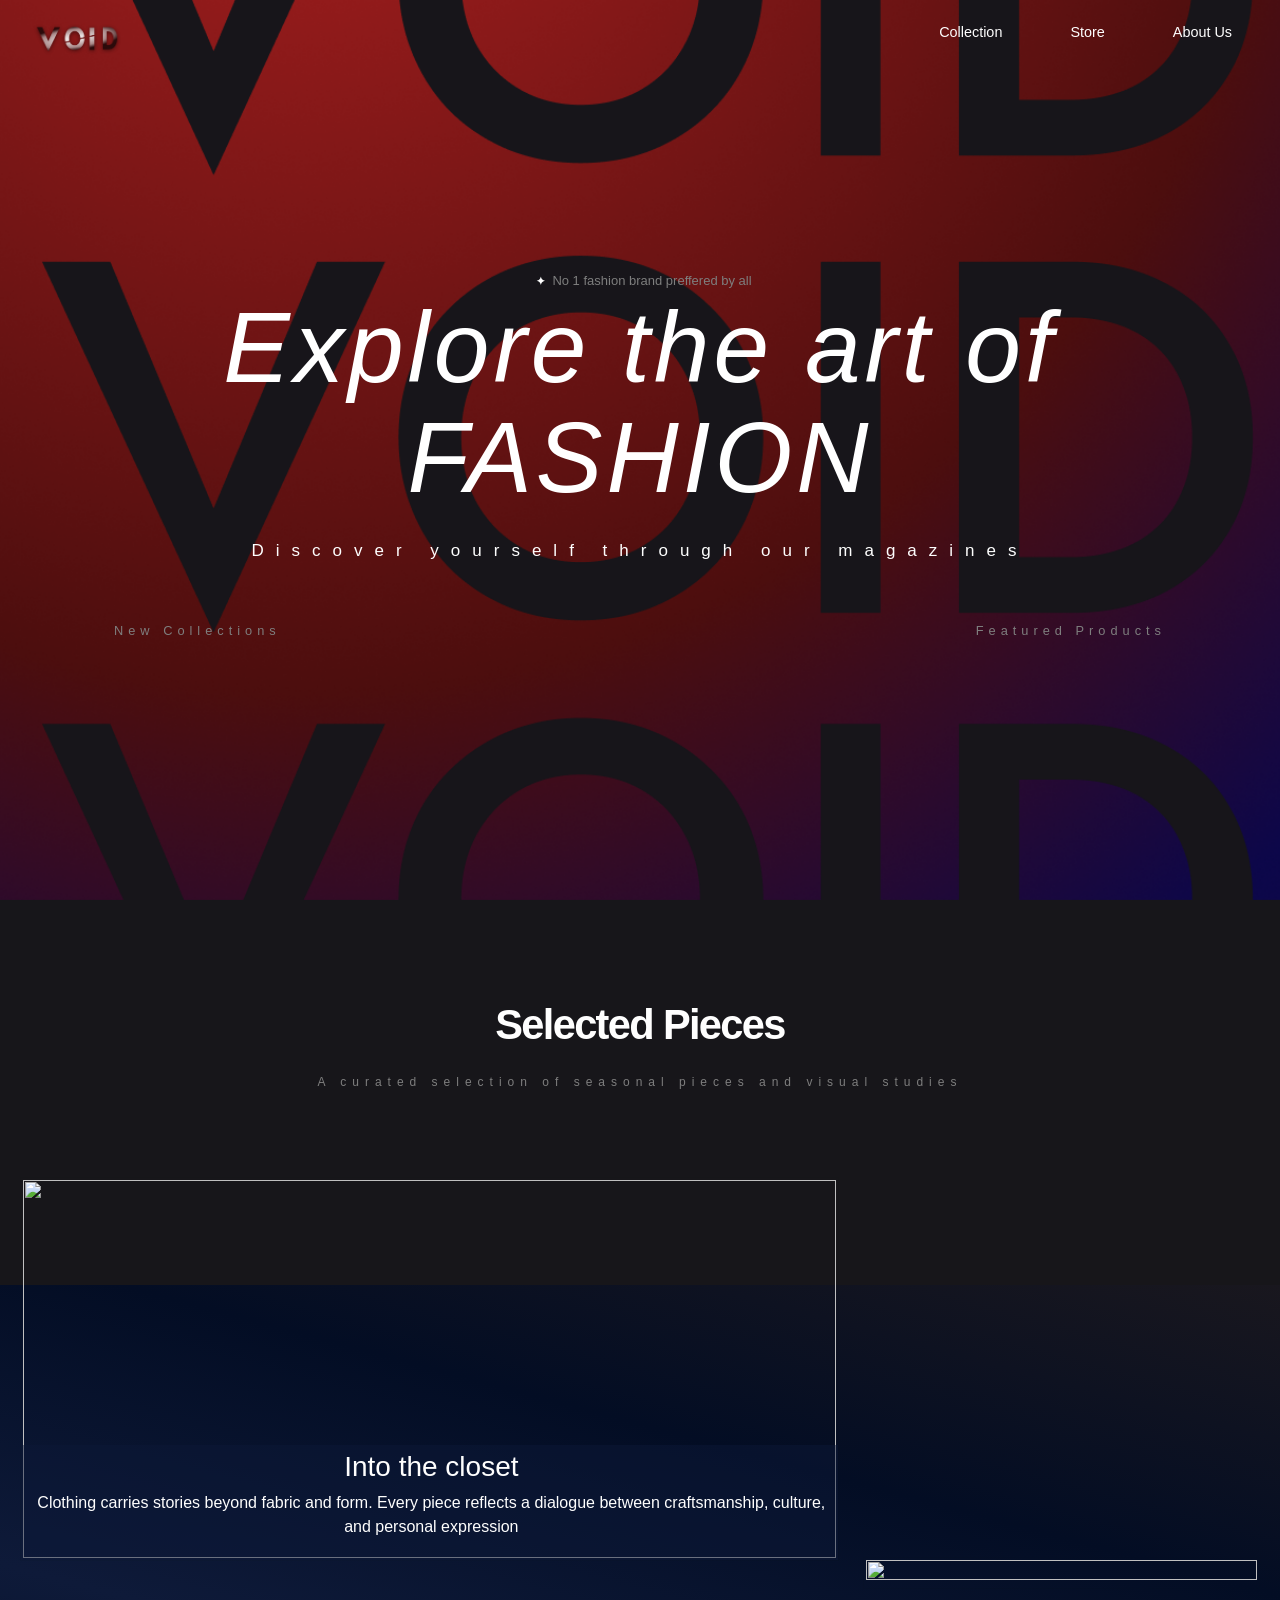
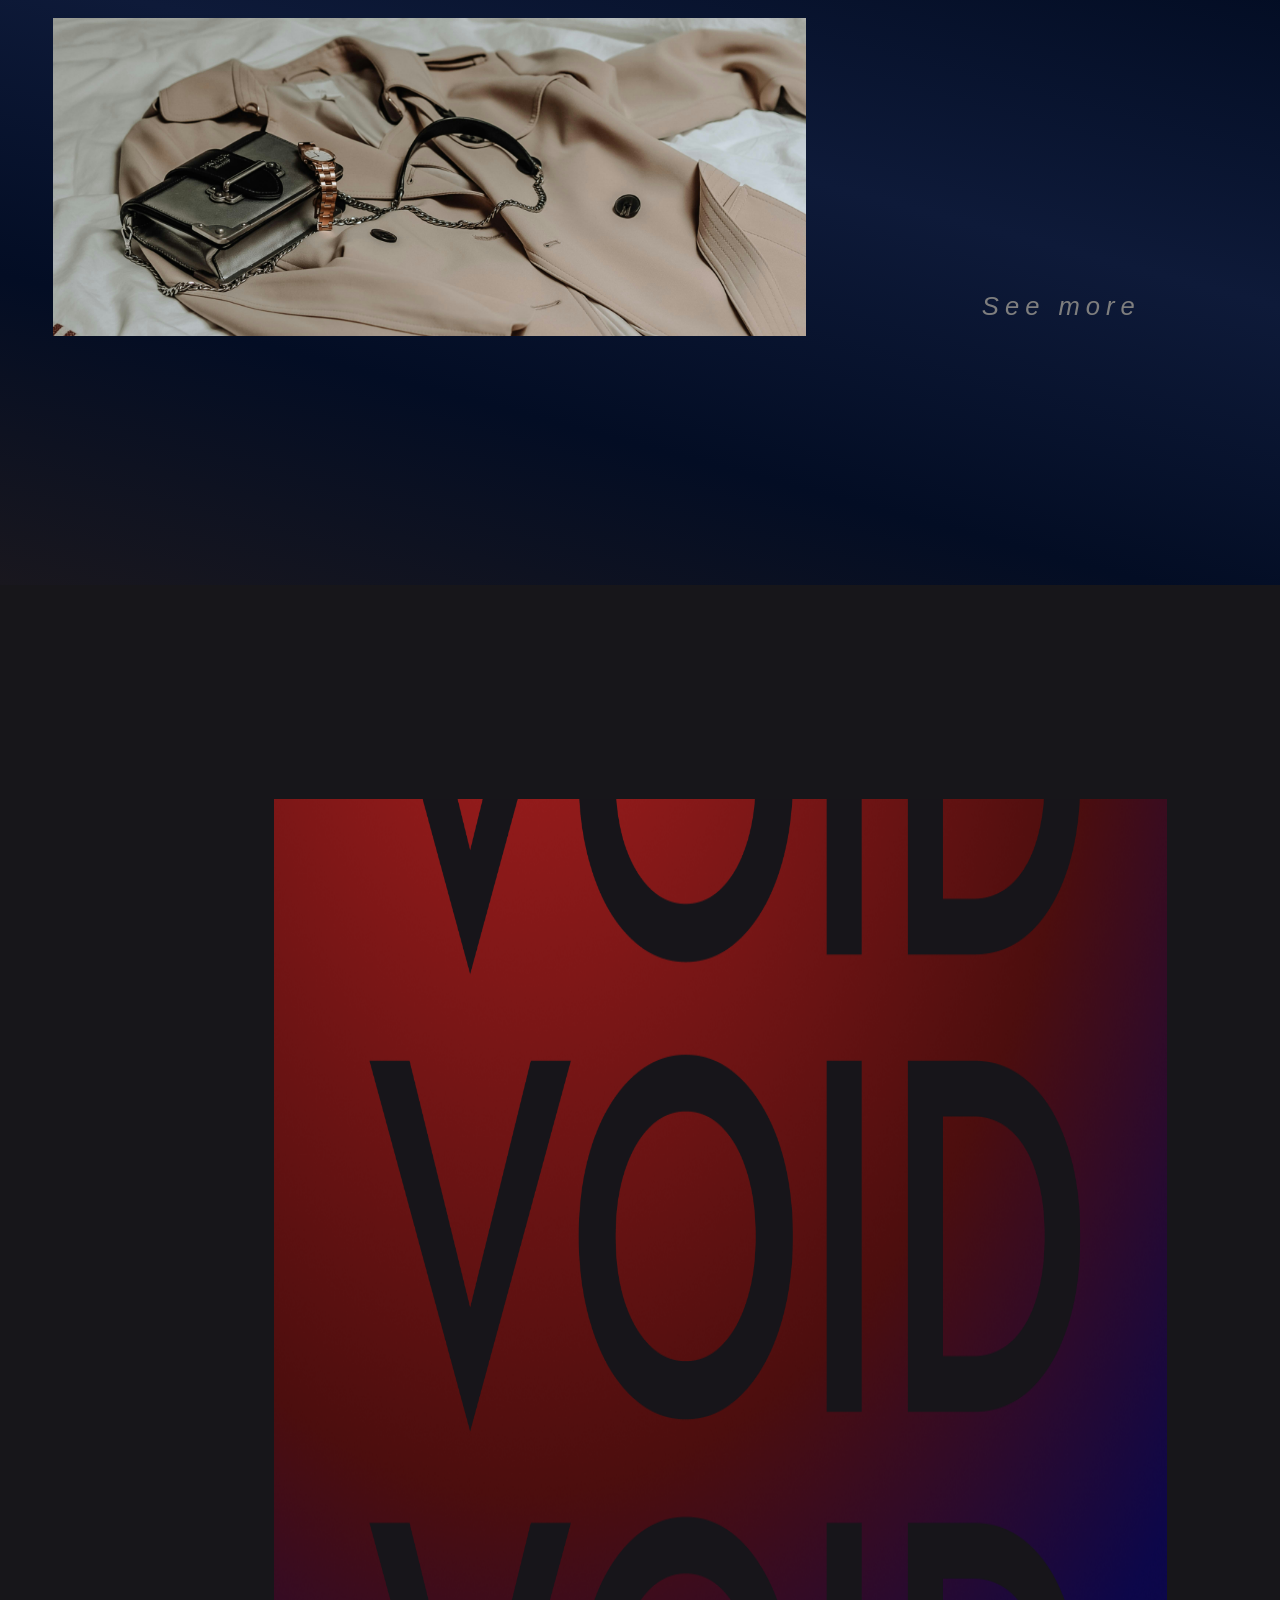
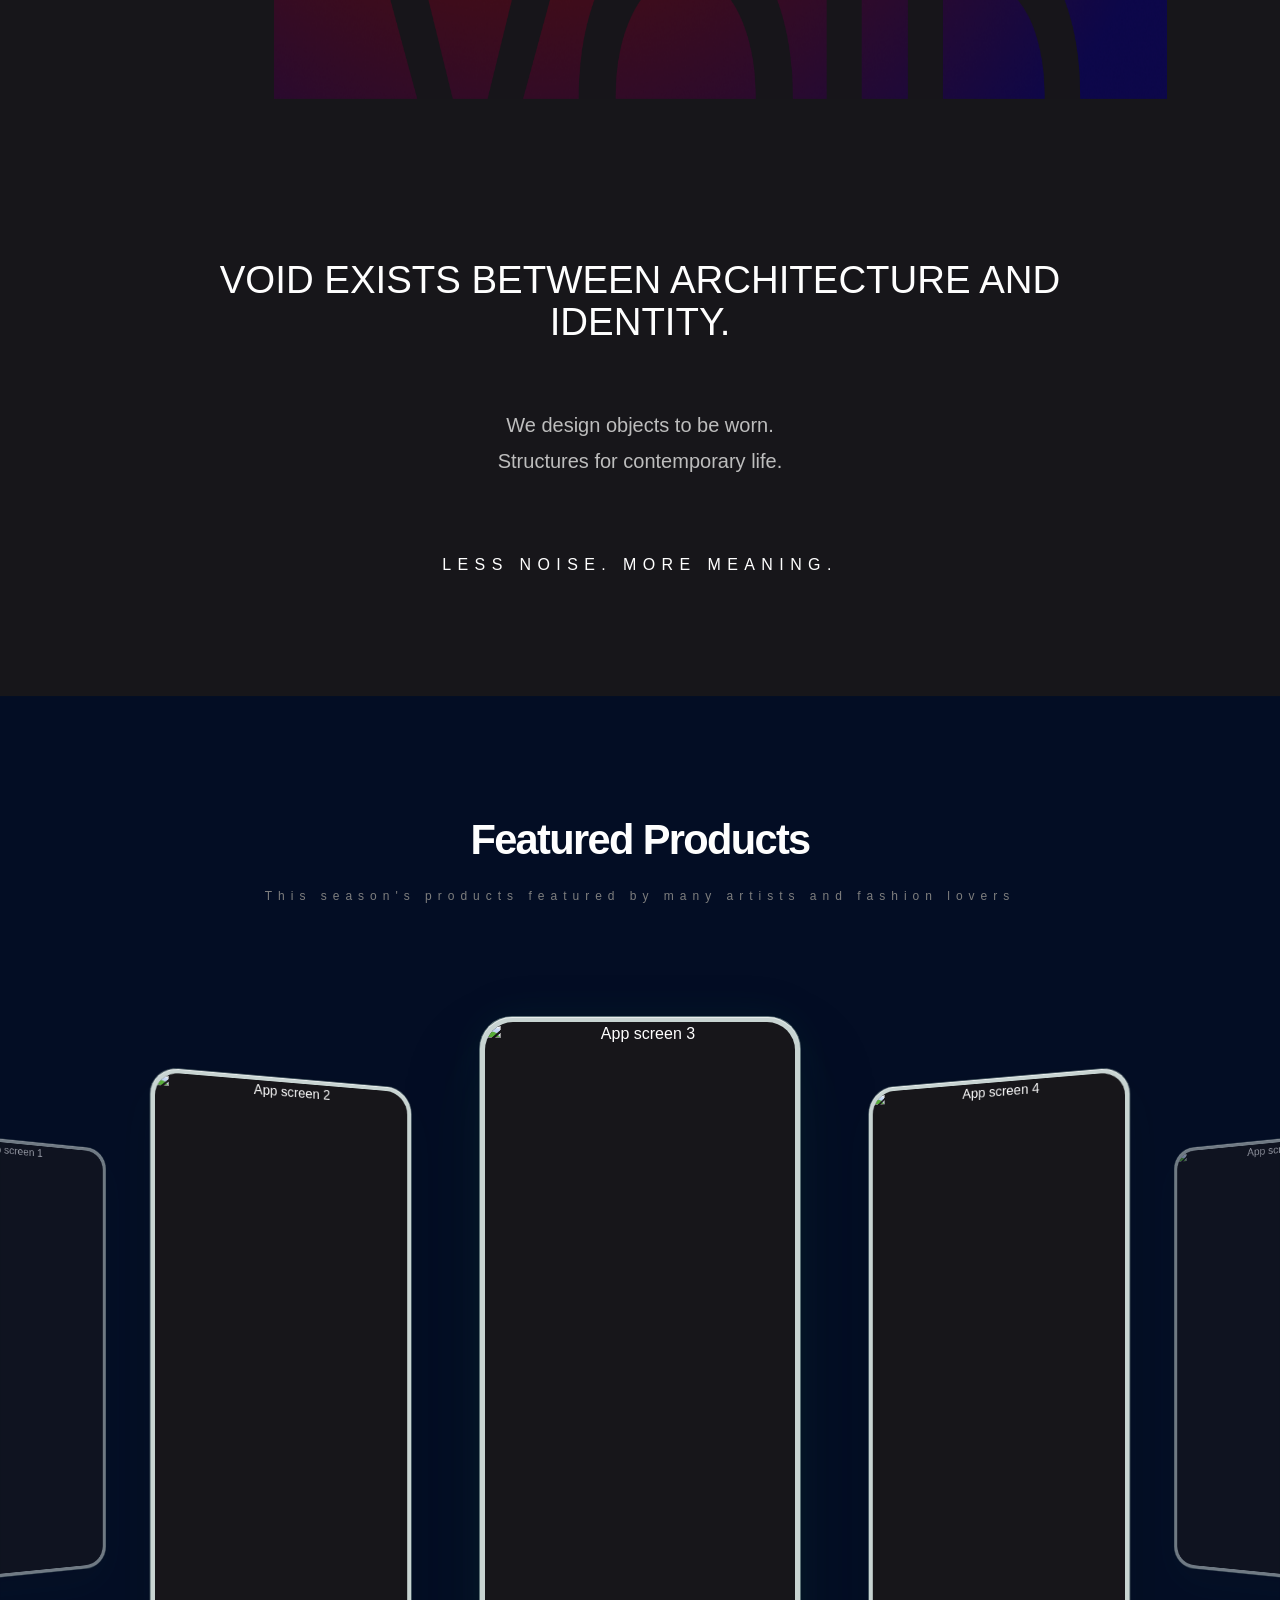
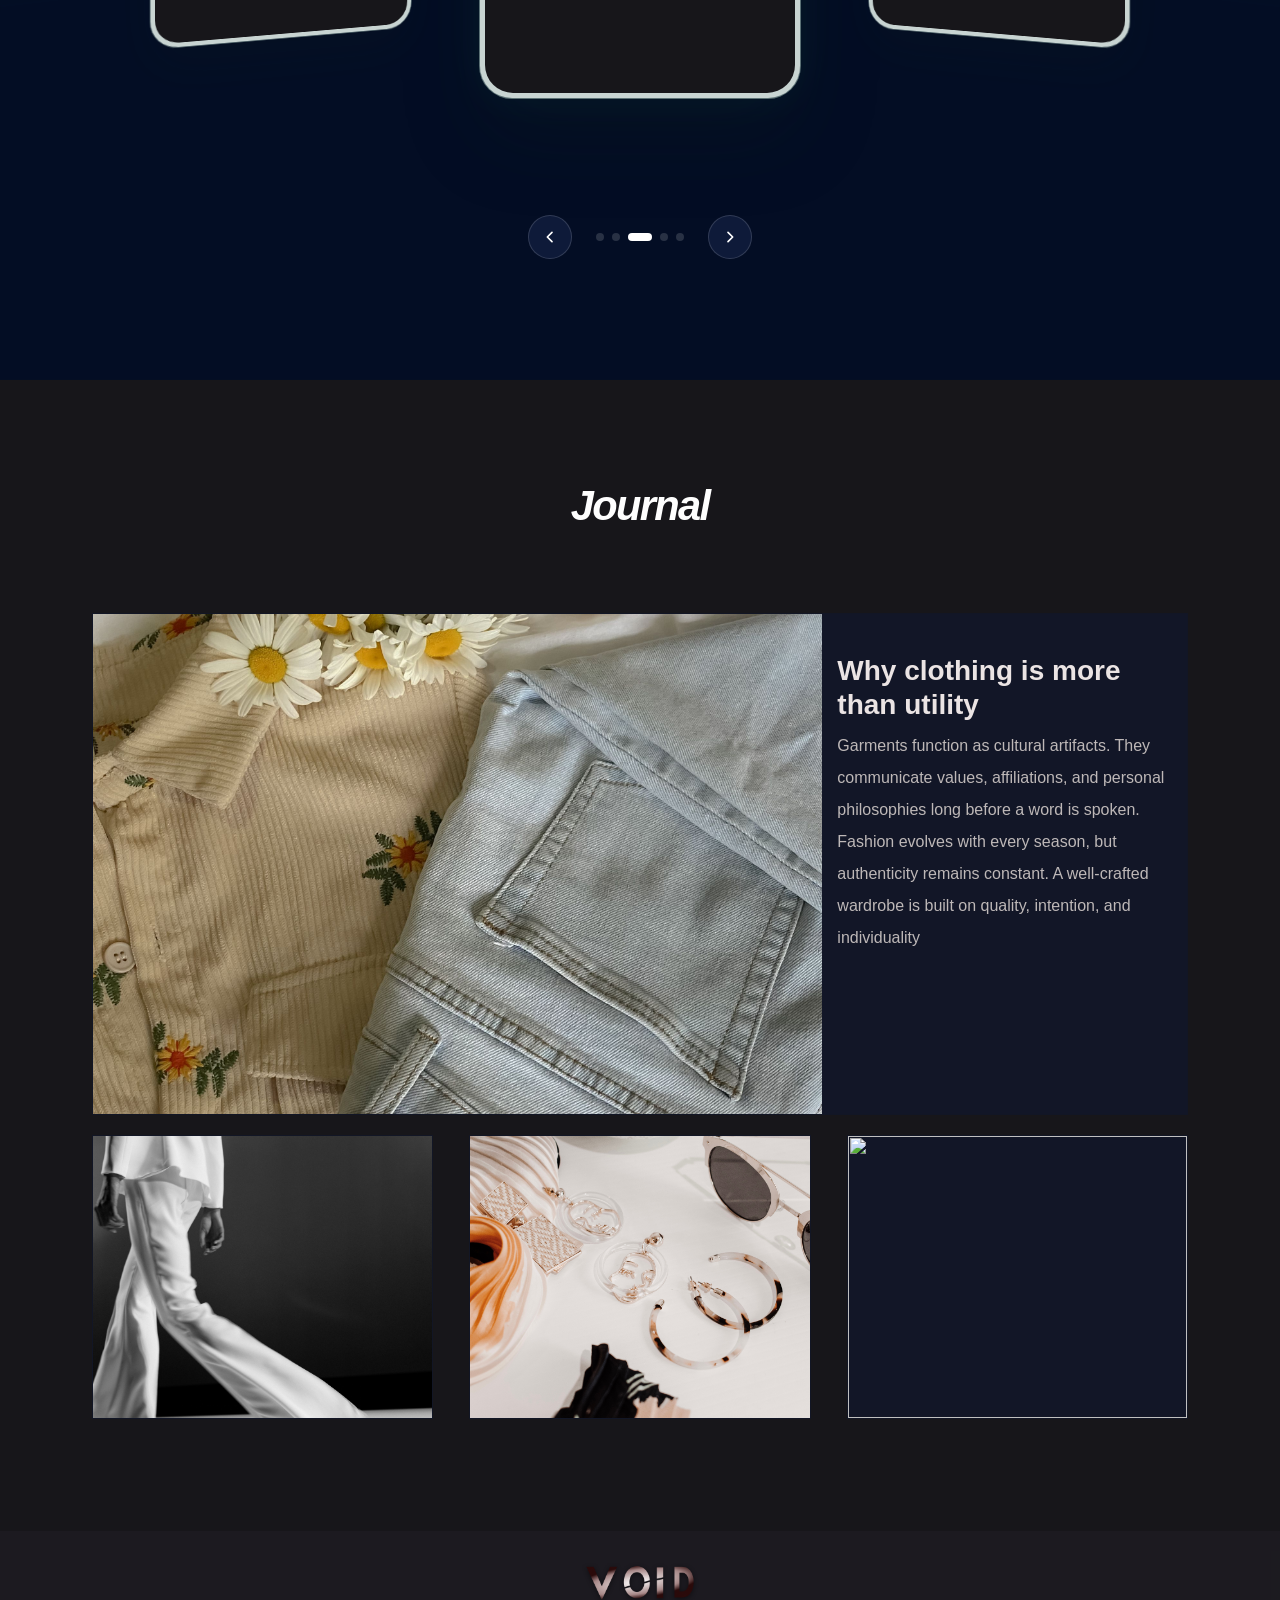
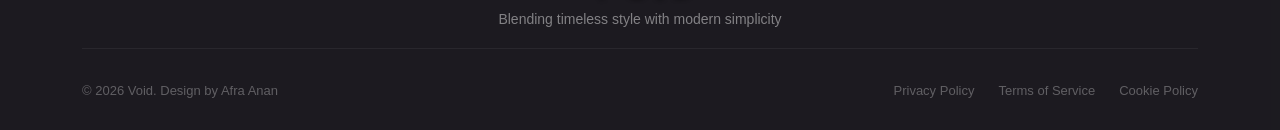
==== commit cc3fdb95: "responsive" ====
--- a/Void/index.html
+++ b/Void/index.html
@@ -13,14 +13,12 @@
 </head>
 <body>
    
-  <!-- ── MOBILE MENU ──
+  <!-- ── MOBILE MENU ──-->
   <div class="mobile-menu" id="mobileMenu" role="dialog" aria-modal="true" aria-label="Navigation">
-    <a href="#">Home</a>
-    <a href="#service">Services</a>
-    <a href="#processs">Process</a>
-    <a href="#integrations">About</a>
-    <a href="#faq">Contact</a>
-  </div> -->
+    <a href="#collection">Collection</a>
+    <a href="product.html">Store</a>
+    <a href="#about">About</a>
+  </div> 
   <nav class="nav" id="mainNav" role="navigation" aria-label="Main navigation">
     <div class="nav-inner ">
       <a href="#" class="nav-logo"><img src="assets/images/logo.png" alt=""></a>
@@ -29,7 +27,9 @@
         <li>    <a href="product.html">Store</a></li>
          <li><a href="#about">About us</a></li>
       </ul>
-     
+     <button class="nav-hamburger" id="hamburger" aria-label="Toggle menu" aria-expanded="false">
+        <span></span><span></span><span></span>
+      </button>
     </div>
   </nav>
 
@@ -52,7 +52,7 @@
             <p href="#" class="btn-primary-lg">
               New Collections </p>
             <p href="#screens" class="btn-primary-lg">
-               See Services
+               Featured Products
             </p>
           </div>
           
@@ -73,14 +73,13 @@
       <div class="preview-body"></div>
       <div class="preview-grid">
         <div class="preview-card big reveal reveal-delay-1">
-              <img src="assets/images/collection (2).jpg" alt="">
-          <div class="preview-author">  
+              <img src="assets/images/collection (2).jpg" alt=""> 
             <div class="author">
               <h3 class="">Into the closet</h3>
               <p class="author-role">Clothing carries stories beyond fabric and form. 
                 Every piece reflects a dialogue between craftsmanship, culture, and personal expression</p>
             </div>
-          </div>
+          
         </div>
         <div class="preview-card  tall reveal reveal-delay-2">
               <img src="assets/images/dress.jpg" alt="">
@@ -205,18 +204,18 @@
       <div class="row  journal-card reveal">
       <div class="col-12 col-lg-12 journal-main">
         <img class="col-8 col-lg-8" src="assets/images/main.jpg" alt="">
-        <div class="journal-note-main">
-        <h3 class="mb-5 fw-bold reveal reveal-delay-1">Why clothing is more than utility</h3>
-        <p class="journal-sub reveal reveal-delay-2">Garments function as cultural artifacts. They communicate values, affiliations, and personal philosophies long before a word is spoken.
+        <div class="journal-note-main reveal reveal-delay-3">
+        <h3>Why clothing is more than utility</h3>
+        <p class="journal-sub ">Garments function as cultural artifacts. They communicate values, affiliations, and personal philosophies long before a word is spoken.
          <br> Fashion evolves with every season, but authenticity remains constant. A well-crafted wardrobe is built on quality, intention, and individuality
         </p>
         </div>
       </div>  
       </div>
       
-  <div class="row services g-3">
+  <div class="row g-3">
     
-     <div class="col-12 col-md-6 col-lg-4 reveal reveal-delay-1">
+     <div class="col-12 col-md-4 col-lg-4 col-xs-4 reveal reveal-delay-1">
       <div class="journal-card journal-secondary">
         <img src="assets/images/journal1.jpg" alt="">
         <div class="journal-note">
@@ -226,7 +225,7 @@
       </div>
     </div>
     
-    <div class="col-12 col-md-6 col-lg-4 reveal reveal-delay-1">
+    <div class="col-12 col-md-4 col-lg-4 col-xs-3 reveal reveal-delay-1">
       <div class="journal-card journal-secondary">
         <img src="assets/images/accessory (3).jpg" alt="">
         <div class="journal-note">
@@ -238,7 +237,7 @@
       </div>
     </div>
 
-     <div class="col-12 col-md-6 col-lg-4 reveal reveal-delay-1">
+     <div class="col-12 col-md-4 col-lg-4 col-xs-3 reveal reveal-delay-1">
       <div class="journal-card journal-secondary">
         <img src="assets/images/journal3.jpg" alt="">
         <div class="journal-note">
--- a/Void/assets/style.css
+++ b/Void/assets/style.css
@@ -66,12 +66,12 @@
       font-size: 12px;
       font-weight: 100;
       line-height: 1.75; margin: auto;
-      color: var(--text-2); 
+      color: var(--text-2);
       max-width: 840px; margin-bottom: 40px;
       letter-spacing:6px;
     }
     section{
-      padding: 50px 0;
+      padding: 8vw 0;
       text-align: center;
     }
 
@@ -97,7 +97,7 @@
     }
     .nav-logo {
       box-sizing: border-box;
-      width: 11vw;
+      width: 90px;
       color: var(--text-1);
     }
     .nav-logo span { color: var(--accent); }
@@ -135,6 +135,50 @@
       transform: scale(1.02);
       box-shadow: 0 6px 24px rgba(26,122,110,0.35);
     }
+    /* Hamburger */
+    .nav-hamburger {
+      display: none; flex-direction: column; gap: 5px;
+      width: 28px; padding: 4px; cursor: pointer;
+    }
+    .nav-hamburger span {
+      display: block; height: 2px; background: var(--text-1);
+      border-radius: 2px; transition: all 0.4s var(--silk);
+    }
+    .nav-hamburger.open span:nth-child(1) { transform: translateY(7px) rotate(45deg); }
+    .nav-hamburger.open span:nth-child(2) { opacity: 0; transform: scaleX(0); }
+    .nav-hamburger.open span:nth-child(3) { transform: translateY(-7px) rotate(-45deg); }
+/* Mobile Menu */
+    .mobile-menu {
+      position: fixed; inset: 0; z-index: 999;
+      background: var(--bg);
+      display: flex; flex-direction: column; align-items: center;
+      justify-content: flex-start;
+      gap: 0;
+      opacity: 0; pointer-events: none;
+      transition: opacity 0.4s var(--silk);
+      overflow-y: auto;
+      padding: 100px 32px 100px;
+      -webkit-overflow-scrolling: touch;
+    }
+    .mobile-menu.open { opacity: 1; pointer-events: all; }
+    .mobile-menu a {
+      font-size: 1.1rem; font-weight: 600; letter-spacing: -0.01em;
+      color: var(--text-1); padding: 14px 0; width: 100%; text-align: center;
+      border-bottom: 1px solid var(--border);
+      opacity: 0; transform: translateY(16px);
+      transition: opacity 0.5s var(--silk), transform 0.5s var(--silk), color 0.3s;
+    }
+    .mobile-menu a:first-child { border-top: 1px solid var(--border); }
+    .mobile-menu.open a { opacity: 1; transform: none; }
+    .mobile-menu a:hover { color: var(--accent); }
+    .mobile-menu a:nth-child(1) { transition-delay: 0.05s; }
+    .mobile-menu a:nth-child(2) { transition-delay: 0.10s; }
+    .mobile-menu a:nth-child(3) { transition-delay: 0.15s; }
+    .mobile-menu a:nth-child(4) { transition-delay: 0.20s; }
+    .mobile-menu a:nth-child(5) { transition-delay: 0.25s; }
+    .mobile-menu a:nth-child(6) { transition-delay: 0.30s; }
+    
+
 
     /* ══════════════════════════════════════════
        2. HERO
@@ -144,11 +188,11 @@
       display: flex; align-items: center;
       padding: 120px 0 80px;
       position: relative; overflow: hidden;
-       min-height: 100vh;
-        background-image: url('images/hero-bg.png');
-        background-size: cover;
-        background-position: center;
-        background-repeat: no-repeat;
+      min-height: 100vh;
+      background-image: url('images/hero-bg.png');
+      background-size: cover;
+      background-position: center;
+      background-repeat: no-repeat;
     }
     
     .hero-inner {
@@ -168,7 +212,7 @@
     .hero-badge span { font-size: 0.8125rem; font-weight: 500; color: var(--text-2); }
     .hero-badge strong { color: var(--accent); }
     .hero-title {
-      font-size: clamp(6.6rem, 5vw, 4.2rem);
+      font-size: 100px;
       font-weight: 500; letter-spacing: 0.04em; line-height: 1.1;
       margin-bottom: 24px;
       
@@ -209,7 +253,7 @@
     margin-bottom: 64px;
     }
     .preview-body{
-    background: linear-gradient(45deg,var(--surface),var(--surface-2),var(--surface));
+    background: linear-gradient(195deg,#19171e,var(--surface),var(--surface-2),var(--surface),#19171e);
     width: 100%;
     height: 100vh;
     z-index: -1;
@@ -228,7 +272,6 @@
     .preview-card.big {
       grid-column: 1 / 3;
       grid-row: 1 / 3;
-      box-shadow: var(--shadow-lg);
     }
 
     .preview-card.tall {
@@ -238,6 +281,7 @@
     }
 
     .preview-card.small {
+      display: block;
       grid-column: 3;
       grid-row: 2 / 4; 
       align-self: center; 
@@ -247,21 +291,19 @@
       grid-row: 4/4;
       align-self:center;
       text-align: end;
-      font-size: 20px;
-      padding-left: 10px;
+      font-size: 2vw;
     }
     .preview-card {
     position: relative;  
     overflow: hidden;
     border: 1px solid var(--border);
     padding: 2px;
-    box-shadow: var(--shadow-sm);
     transition: transform var(--silk-dur) var(--silk), box-shadow var(--silk-dur) var(--silk);
     }
     .preview-card:hover{
       transform: scale(1.02);
     }
-    .preview-card div img{
+    .preview-card img{
       box-sizing: border-box;
       object-fit: cover;
       width: 100%;
@@ -271,9 +313,9 @@
     .preview-card .author{
        position: absolute;
       bottom: 0px;
-      padding: 5px;
+      padding: 5px ;
       z-index: 2;
-      background-color: #2e2d309c;
+      background-color: #0e1a397b;
       width: 100%;
       color: var(--text-1);
     }
@@ -281,7 +323,6 @@
     /* philosophy */
 
     .philosophy-header{
-      
       text-align: left;
       margin: 20px 80px;
       letter-spacing: 10px;
@@ -475,8 +516,7 @@
     z-index: 1;
     margin: 10px;
     text-align: left;
-    
-    background-color: var(--surface-2);
+    background-color: #0e1a396b;
     transition: transform var(--silk-dur) var(--silk), box-shadow var(--silk-dur) var(--silk);
     }
     .journal-main img{
@@ -485,7 +525,7 @@
     object-fit: cover;
     }
     .journal-secondary img{
-      height: clamp(200px, 20vw, 300px);
+      height: clamp(250px, 22vw, 350px);
       width: 100%;
       box-sizing: border-box;
     object-fit: cover;
@@ -494,36 +534,34 @@
       display: flex;
       justify-content:space-evenly;
       height : clamp(400px, 40vw, 500px);
+      padding: 0;
     }
     .journal-note-main{
       padding: 40px 15px;
       line-height: 2;
     }
     .journal-card .journal-note{
-      padding: 5px;
+      padding: 15px 10px;
       z-index: 2;
       position: absolute;
       bottom: 0px;
       width: 100%;
       height: fit-content;
-      
-      background-color: #231b3898;
+      background-color: #030d2471;
       color: var(--text-3);
       opacity: 0;
-    transition: opacity 0.3s ease;
+      transition: opacity 0.6s ease;
     }
     .journal-card .journal-sub{
       color: var(--accent-light);
     }
+    .journal-card h3{
+      color: var(--accent-mid);
+      font-weight: bold;
+    }
     .journal-secondary:hover .journal-note{
       opacity: 1;
-      
-    }
-
-
-
-
-
+    }
 
     /* ══════════════════════════════════════════
        12. FOOTER
@@ -536,33 +574,19 @@
     .footer-brand{
       text-align: center;
       margin: auto;
+      align-items: center;
     }
     .footer-brand .nav-logo {
       display: block;
-      /* height: 5px; */
       width: 120px;
       align-self: center;
       box-sizing: border-box;
+      margin: auto;
     }
     .footer-brand-desc {
        font-size: 0.875rem; line-height: 1.7;
         color: rgba(255,255,255,0.45);
        }
-    .footer-socials {
-       display: flex; gap: 10px;
-        margin-top: 24px; 
-      }
-    .social-btn {
-      width: 36px; height: 36px; border-radius: 10px;
-      border: 1px solid rgba(255,255,255,0.1);
-      display: flex; align-items: center; justify-content: center;
-      color: rgba(255,255,255,0.4); font-size: 14px; font-weight: 700;
-      transition: all 0.4s var(--silk);
-    }
-    .social-btn:hover { 
-      border-color: var(--accent-light); 
-      color: var(--accent-light); }
-    
     .footer-bottom {
       border-top: 1px solid rgba(255,255,255,0.06);
       padding-top: 32px;
@@ -711,7 +735,6 @@
       grid-row: 3/5; 
       margin: 34px 0; 
     }
-     
     /*dress*/
 
     .filter-header{
@@ -720,10 +743,10 @@
     }
     .filter-header .title{
       
-      padding-top: 6rem;    /* Generous space separating it from the previous collection */
-      padding-bottom: 2rem; /* Clean gap before the product grid starts */
+      padding-top: 6rem;    
+      padding-bottom: 2rem; 
       font-size: 2rem;
-      font-style: italic;   /* Keep your stylish serif/italic vibe */
+      font-style: italic;   
       letter-spacing: 0.03em;
     }
     .product-filter{
@@ -732,7 +755,7 @@
       grid-template-columns: repeat(3, 1fr);
       grid-auto-rows: 10px;
       column-gap: clamp(30px,4vw,40px);
-      row-gap: clamp(16px,2vw,24px);
+      row-gap: clamp(20px,2.5vw,24px);
     }
     .s-note{
        padding: 6px;
@@ -757,4 +780,119 @@
     .filter-card:hover{
       transform: scale(1.04);
     }
-    +    
+
+    /* ══════════════════════════════════════════
+       RESPONSIVE
+    ══════════════════════════════════════════ */
+    @media (max-width: 1024px) {
+      .hero-inner { grid-template-columns: 1fr; gap: 56px; }
+      .hero-visual { max-width: 520px; margin: 0 auto; }
+      .footer-grid { grid-template-columns: 1fr 1fr; }
+      }
+    @media (max-width: 768px) {
+      .container { padding: 0 20px; }
+      .nav-inner { width: 100%;}
+      .nav-links { display: none; }
+      .nav-hamburger { display: flex; }
+      .hero-title{ font-size:  clamp(4rem, 4vw, 6.6rem);}
+      .hero-sub,.product-hero .hero-sub{
+        font-size: 0.8rem;
+        letter-spacing: 4px;
+      }
+      .sub{
+        font-size: 9px;
+      }
+      .btn-primary-lg{
+        letter-spacing: 3px;
+      }
+      .preview-card.big {
+      grid-column: 1 / 4;
+      grid-row: 1 / 3;
+      }
+
+      .preview-card.tall {
+        grid-column: 1/4;
+        grid-row: 3 / 5;
+        margin: 5vw;
+      }
+      .preview-card.small{
+        display: none;
+      }
+      .philosophy-header {
+        text-align: left;
+        margin: 20px ;
+        letter-spacing: 3px;
+        line-height: 1.2;
+      }
+      .philosophy-header h3 {
+        font-size: clamp(30px, 10vw, 52px);
+        font-weight: 700;
+      }
+      .philosophy-header h5 {
+        font-size: clamp(12px, 5vw, 34px);
+        font-weight: 500;
+      }
+
+      .philosophy-section img {
+        height: auto;
+        position: relative;
+        display: block;
+        top: -12vw;
+        left: 1.5em;
+        margin: 20px auto;
+      }
+
+      .philosophy-section .note {
+        max-width: 100%;
+        margin: 20px;
+      }
+
+      .philosophy-section .note h4 {
+        font-size: clamp(10px, 4vw, 25px);
+        line-height: 1.5;
+      }
+      .philosophy-section .note span{
+      font-size: clamp(8px, 3vw, 20px);
+      }
+      .philosophy-section .note p{
+        margin-top: 30px;
+      font-size: 2.5vw;
+      letter-spacing: 2px;
+      }
+      .journal-main{
+      display: block;
+      /* height : clamp(400px, 40vw, 500px); */
+    }
+    .journal-main img{
+      width:  100%;
+      padding:  0;
+      box-sizing: border-box;
+      object-fit: cover;
+      }
+      .journal-note-main, .preview-card .author{
+      z-index: 1;
+      position: absolute;
+      bottom: 0;
+      background:#0e1a397b ;
+      line-height: 1.5;
+      
+    }
+    .sides{
+      display: none;
+    }
+    .product-all > :nth-child(2){
+      grid-column: 1/3;
+    }
+    .product-all > :nth-child(3){
+      grid-column: 3/5;  
+    }
+    .product-all > :nth-child(5){
+      grid-column: 3/5;
+    }
+    .product-filter{
+      column-gap: clamp(32px,4vw,40px);
+      row-gap: clamp(22px,2.5vw,24px);
+    }
+      .hero-float-badge-2 { right: 0; }
+    }
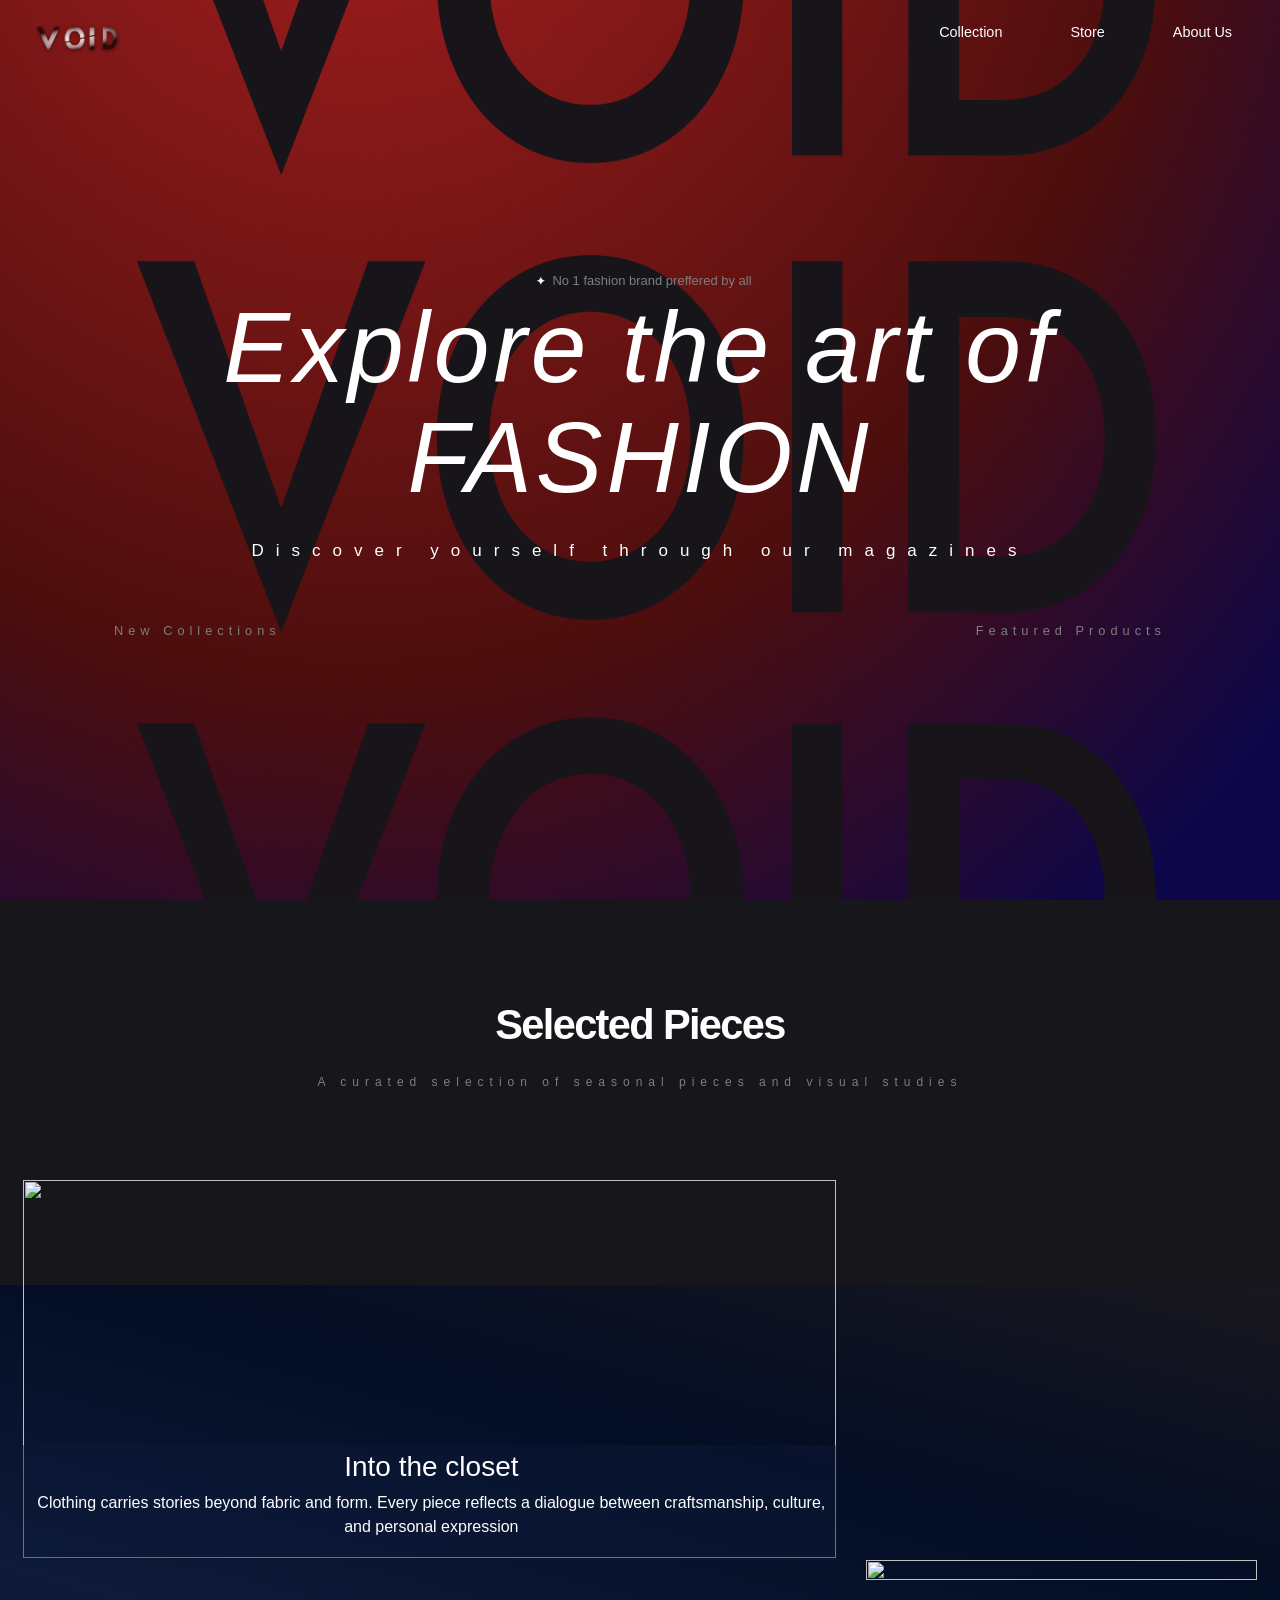
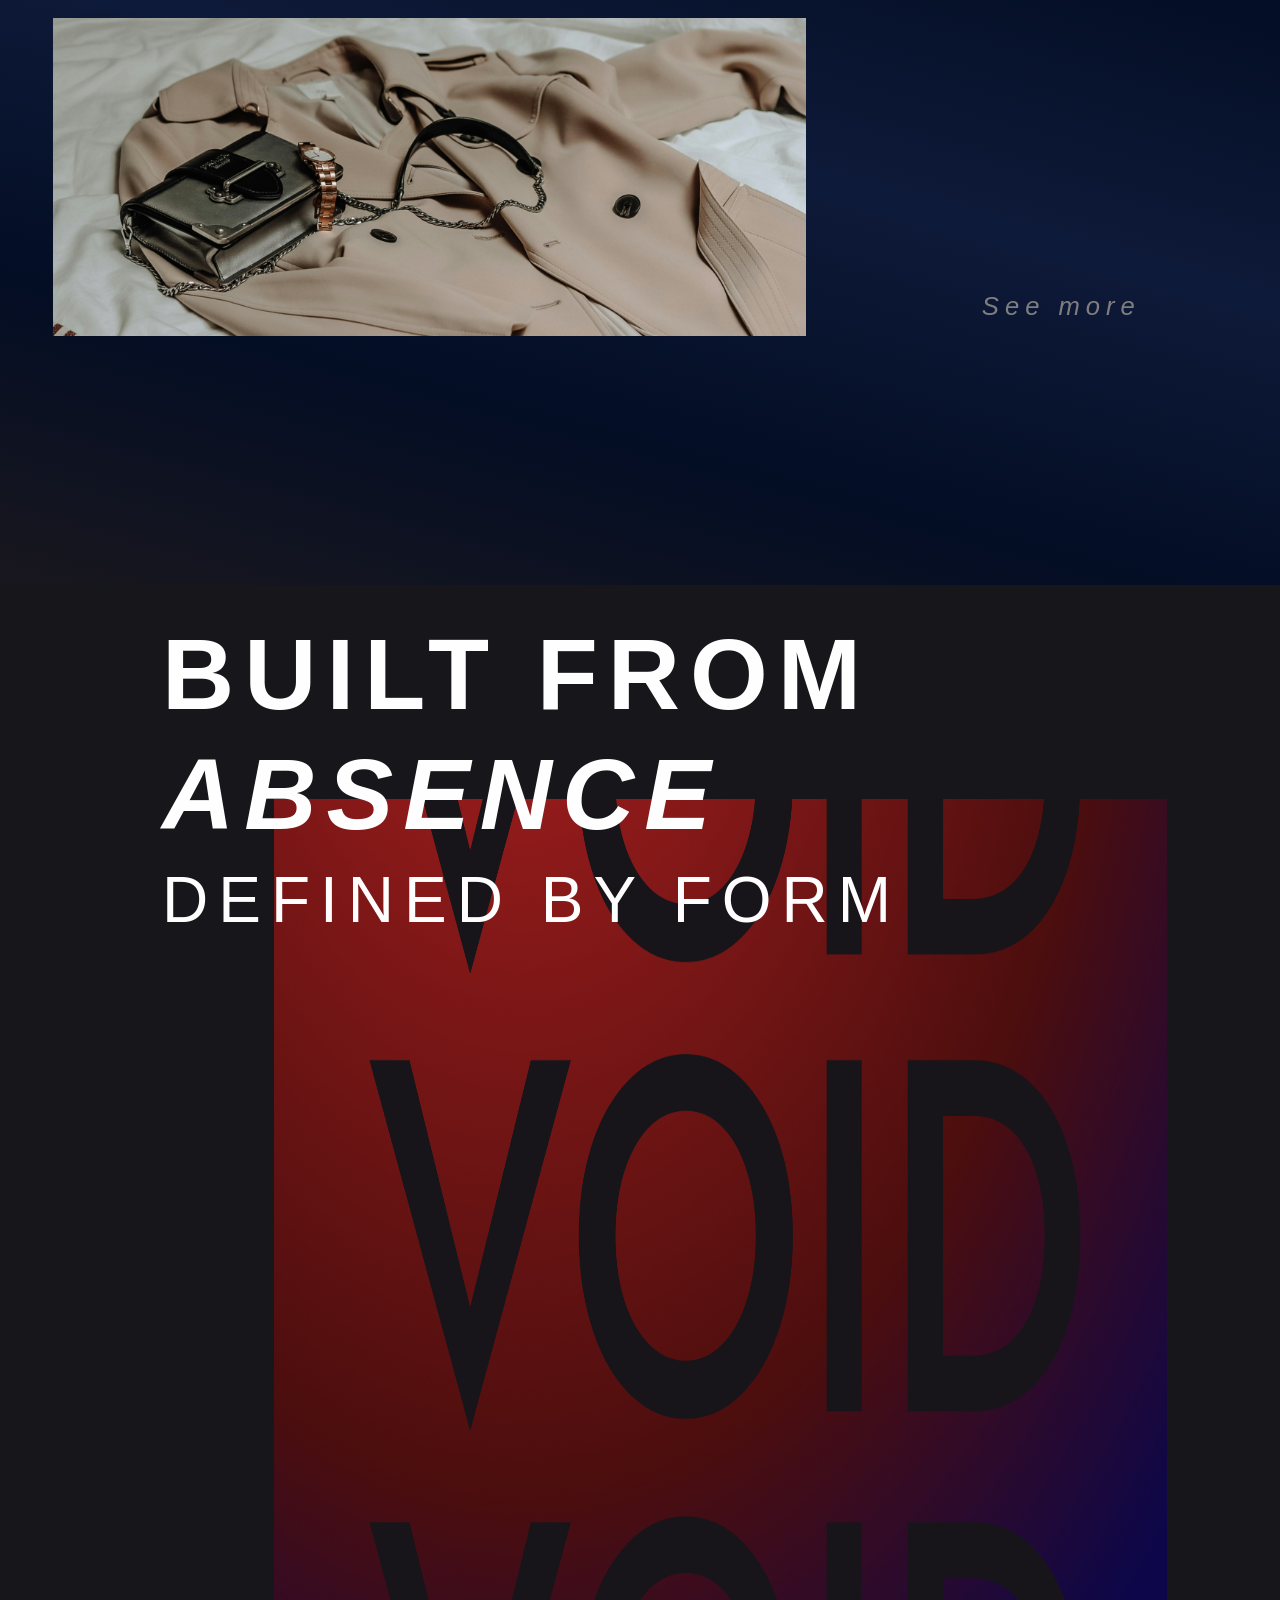
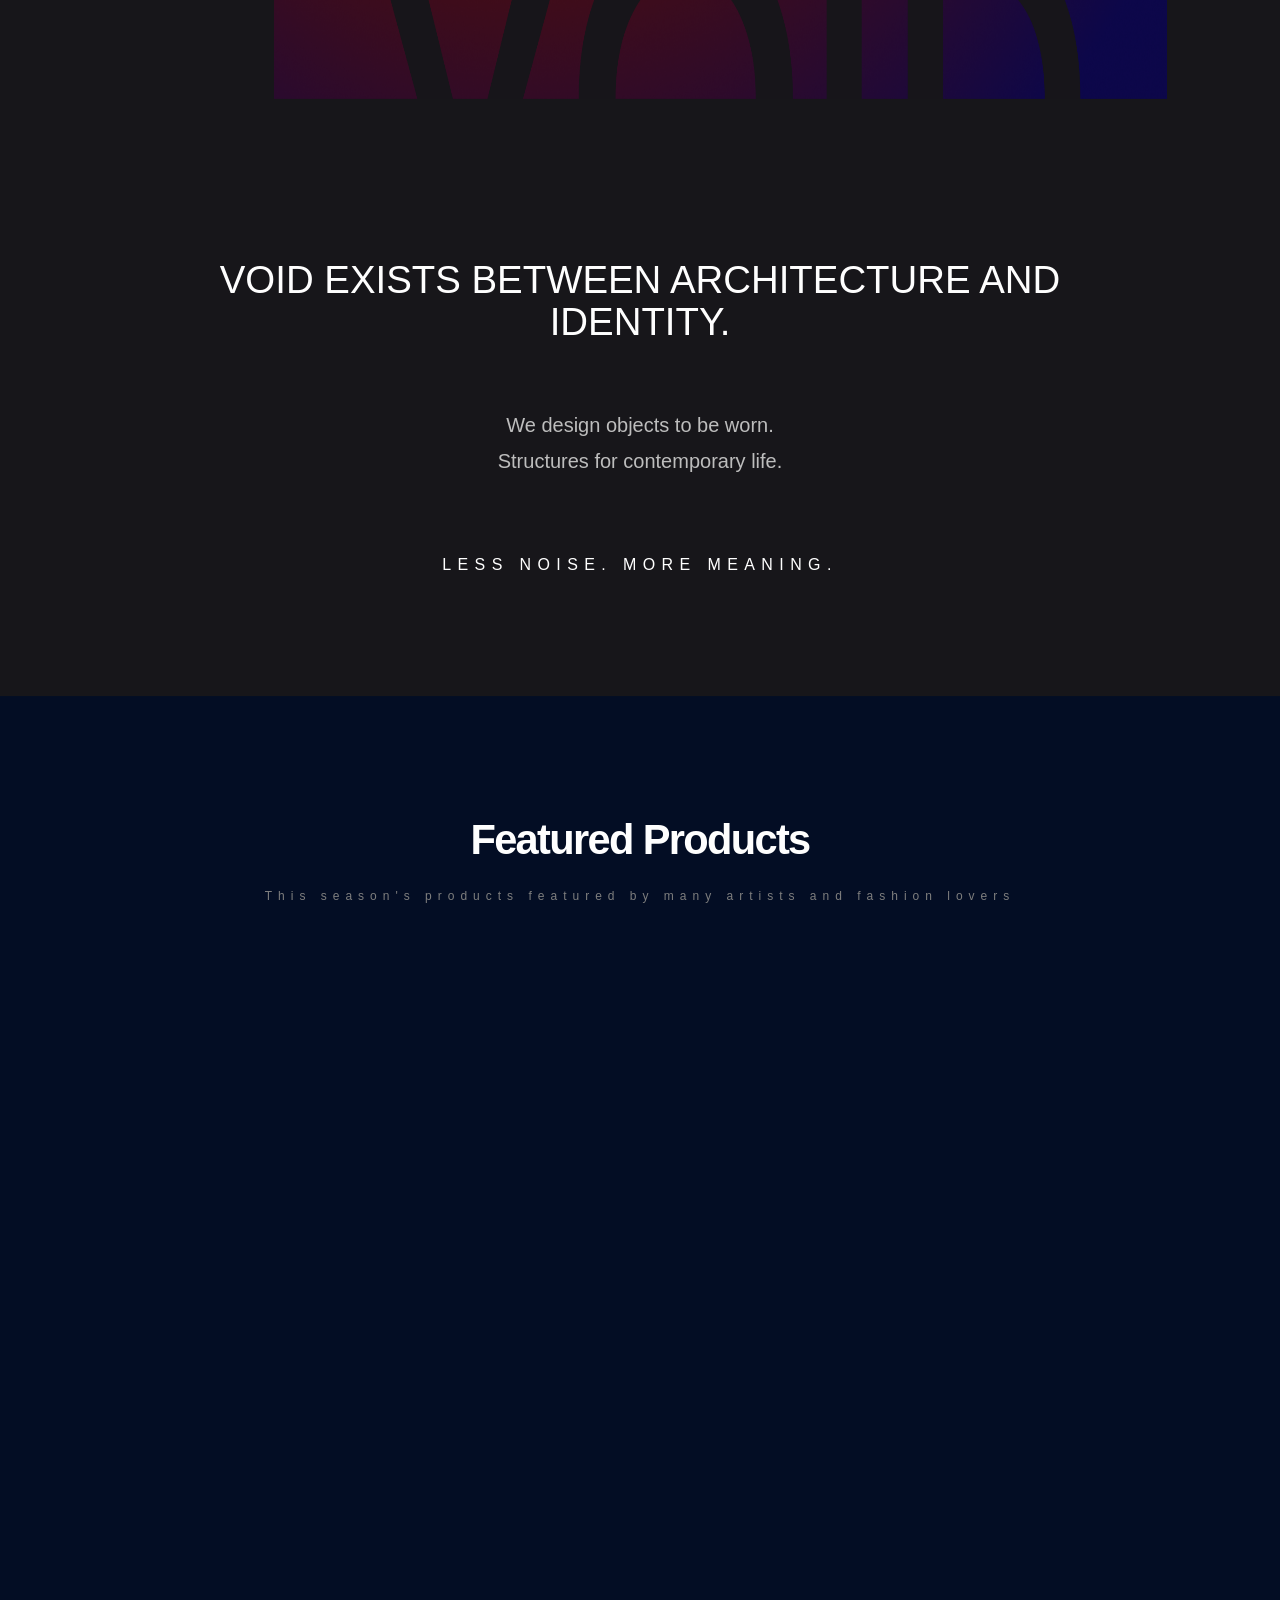
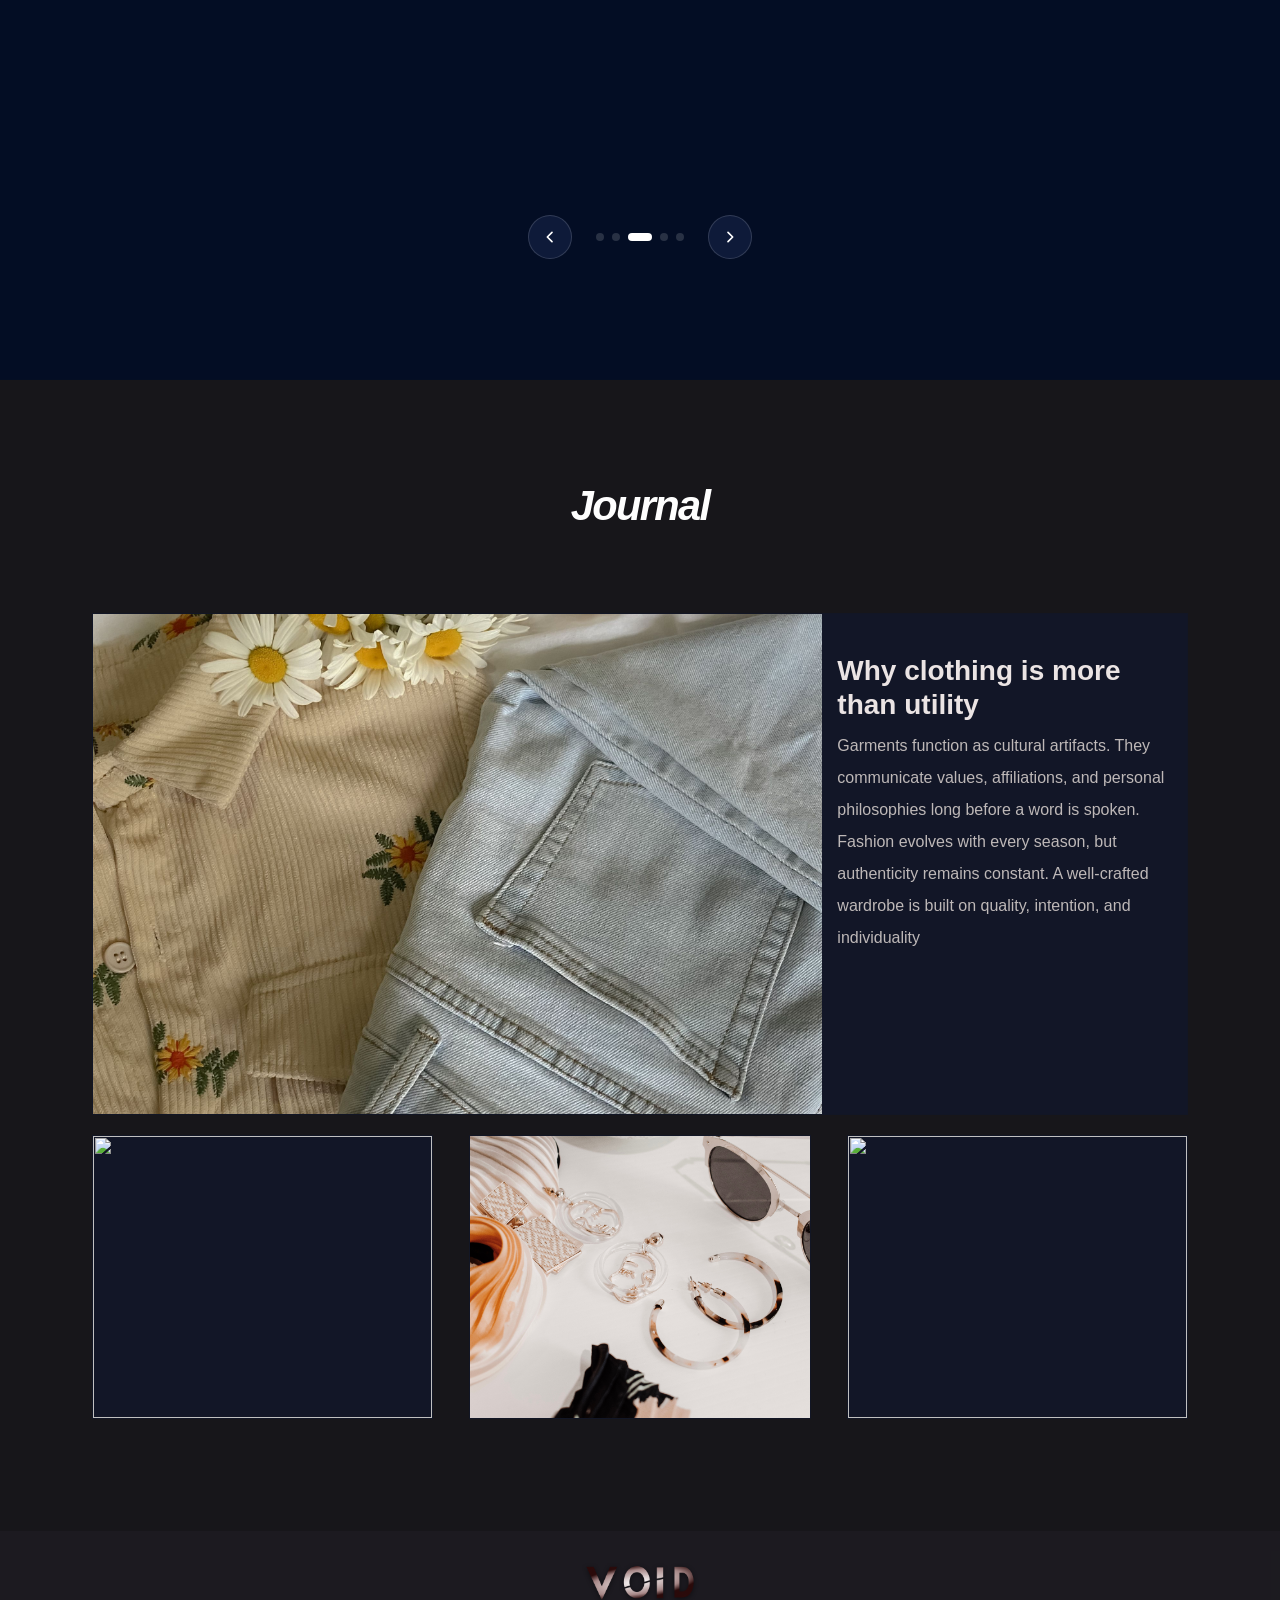
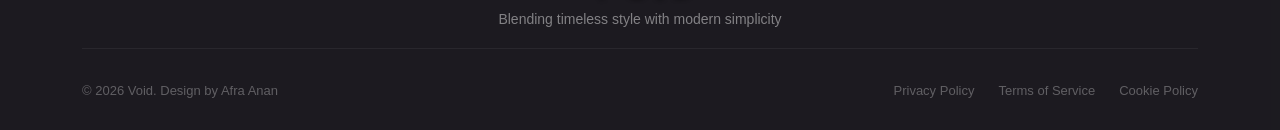
==== commit ed22f279: "fixed bg" ====
--- a/Void/index.html
+++ b/Void/index.html
@@ -35,6 +35,7 @@
 
   <!-- ── 2. HERO ── -->
   <section class="hero" id="main">
+    <img src="assets/images/hero-bg.png" class="hero-bg">
     <div class="container">
       <div class="hero-inner">
         <div class="hero-content">
@@ -217,7 +218,7 @@
     
      <div class="col-12 col-md-4 col-lg-4 col-xs-4 reveal reveal-delay-1">
       <div class="journal-card journal-secondary">
-        <img src="assets/images/journal1.jpg" alt="">
+        <img src="assets/images/clothes (2).jpg" alt="">
         <div class="journal-note">
         <h3>Beyond Just Fabrics</h3>
         <p class="journal-sub">Clothing carries stories beyond fabric and form. Every piece reflects a dialogue between craftsmanship, culture, and personal expression</p>
--- a/Void/assets/style.css
+++ b/Void/assets/style.css
@@ -184,15 +184,22 @@
        2. HERO
     ══════════════════════════════════════════ */
     .hero {
+      display: flex; 
+      align-items: center;
+      padding: 120px 0 80px;
+      position: relative; 
+      overflow: hidden;
       min-height: 100vh;
-      display: flex; align-items: center;
-      padding: 120px 0 80px;
-      position: relative; overflow: hidden;
-      min-height: 100vh;
-      background-image: url('images/hero-bg.png');
-      background-size: cover;
-      background-position: center;
-      background-repeat: no-repeat;
+      justify-content: center;
+    }
+    .hero-bg{
+       position: absolute;
+      inset: 0;
+      max-width: 100%;
+      height: 100vh;
+      object-position: center;
+      z-index: -1;
+      width: 100%;
     }
     
     .hero-inner {
@@ -795,16 +802,23 @@
       .nav-inner { width: 100%;}
       .nav-links { display: none; }
       .nav-hamburger { display: flex; }
-      .hero-title{ font-size:  clamp(4rem, 4vw, 6.6rem);}
+      .hero-title{ font-size:  clamp(4.5rem, 4vw, 6.6rem);}
       .hero-sub,.product-hero .hero-sub{
         font-size: 0.8rem;
         letter-spacing: 4px;
       }
       .sub{
-        font-size: 9px;
+        letter-spacing: 2px;
       }
       .btn-primary-lg{
-        letter-spacing: 3px;
+        letter-spacing: 2px;
+      }
+      .hero-actions{
+        display: flex;
+        justify-content:normal;
+        align-items: center;
+        gap: 0;
+        flex-wrap: nowrap;
       }
       .preview-card.big {
       grid-column: 1 / 4;
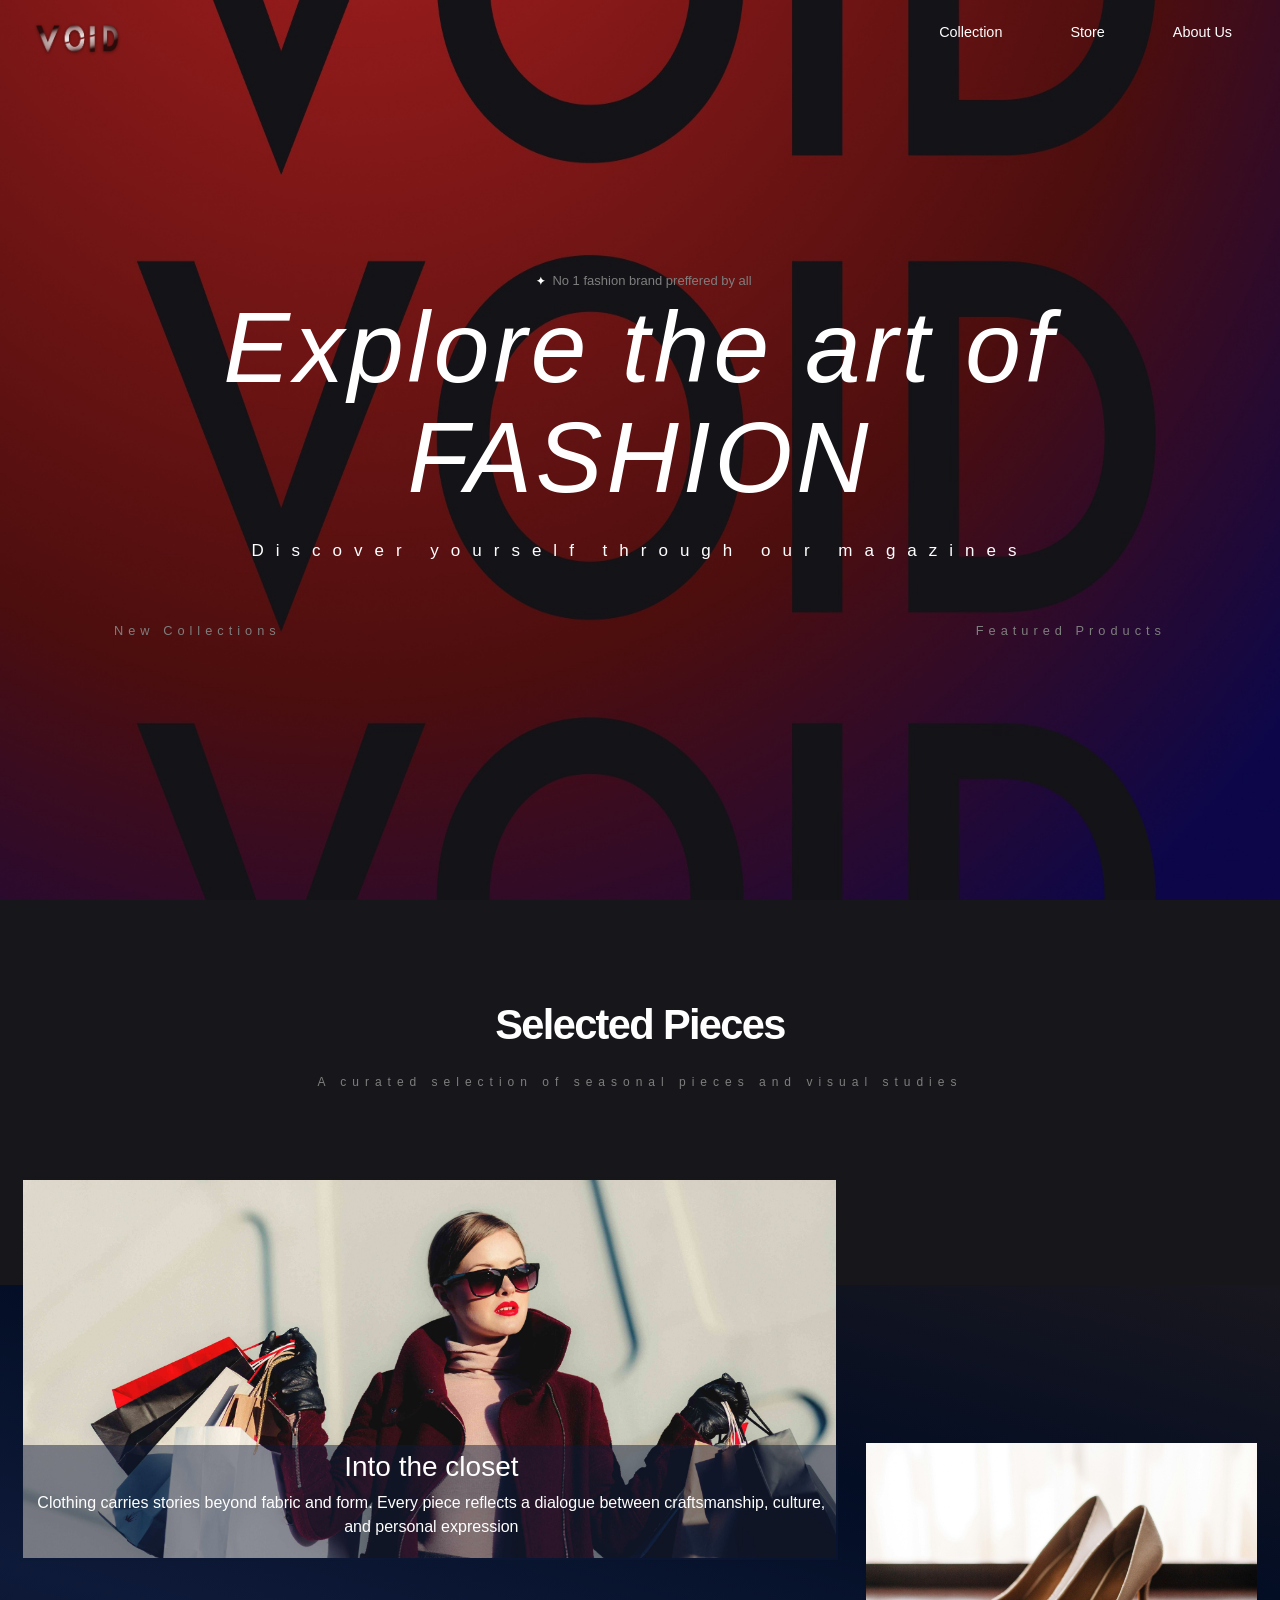
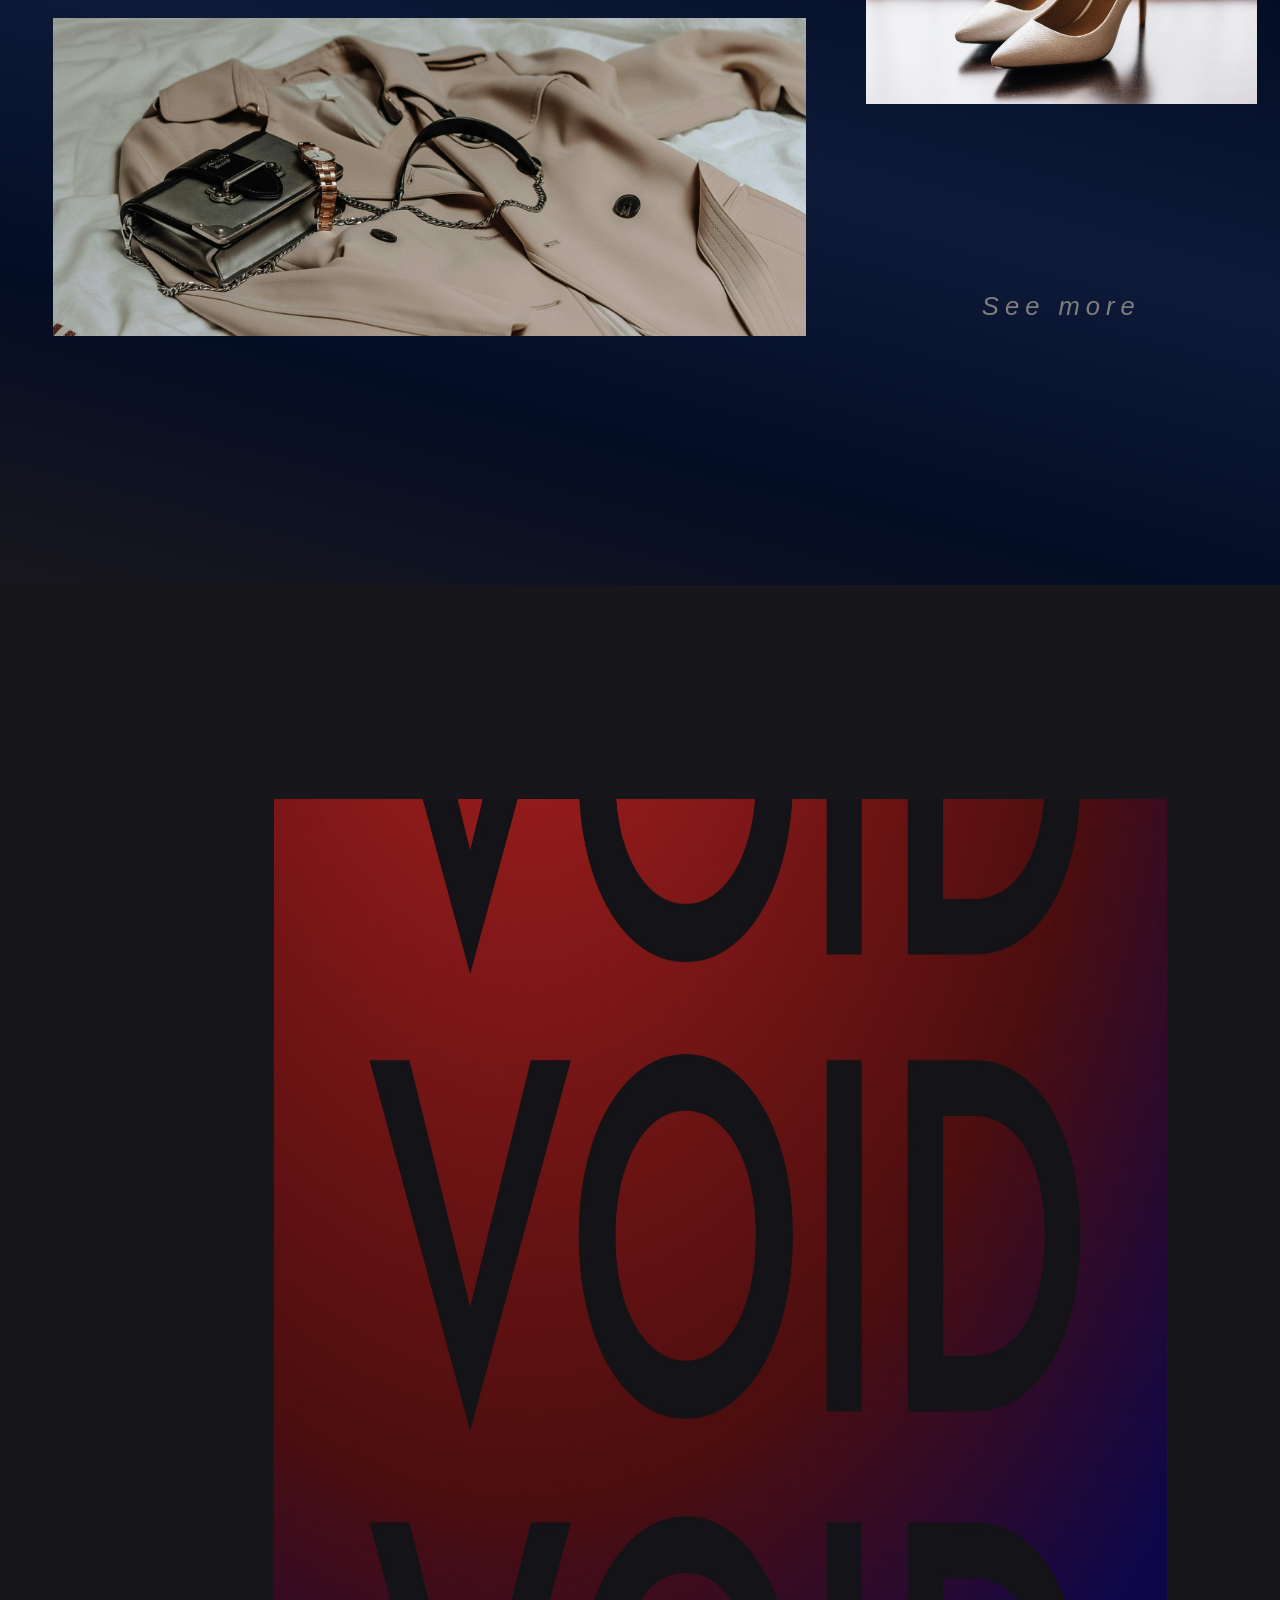
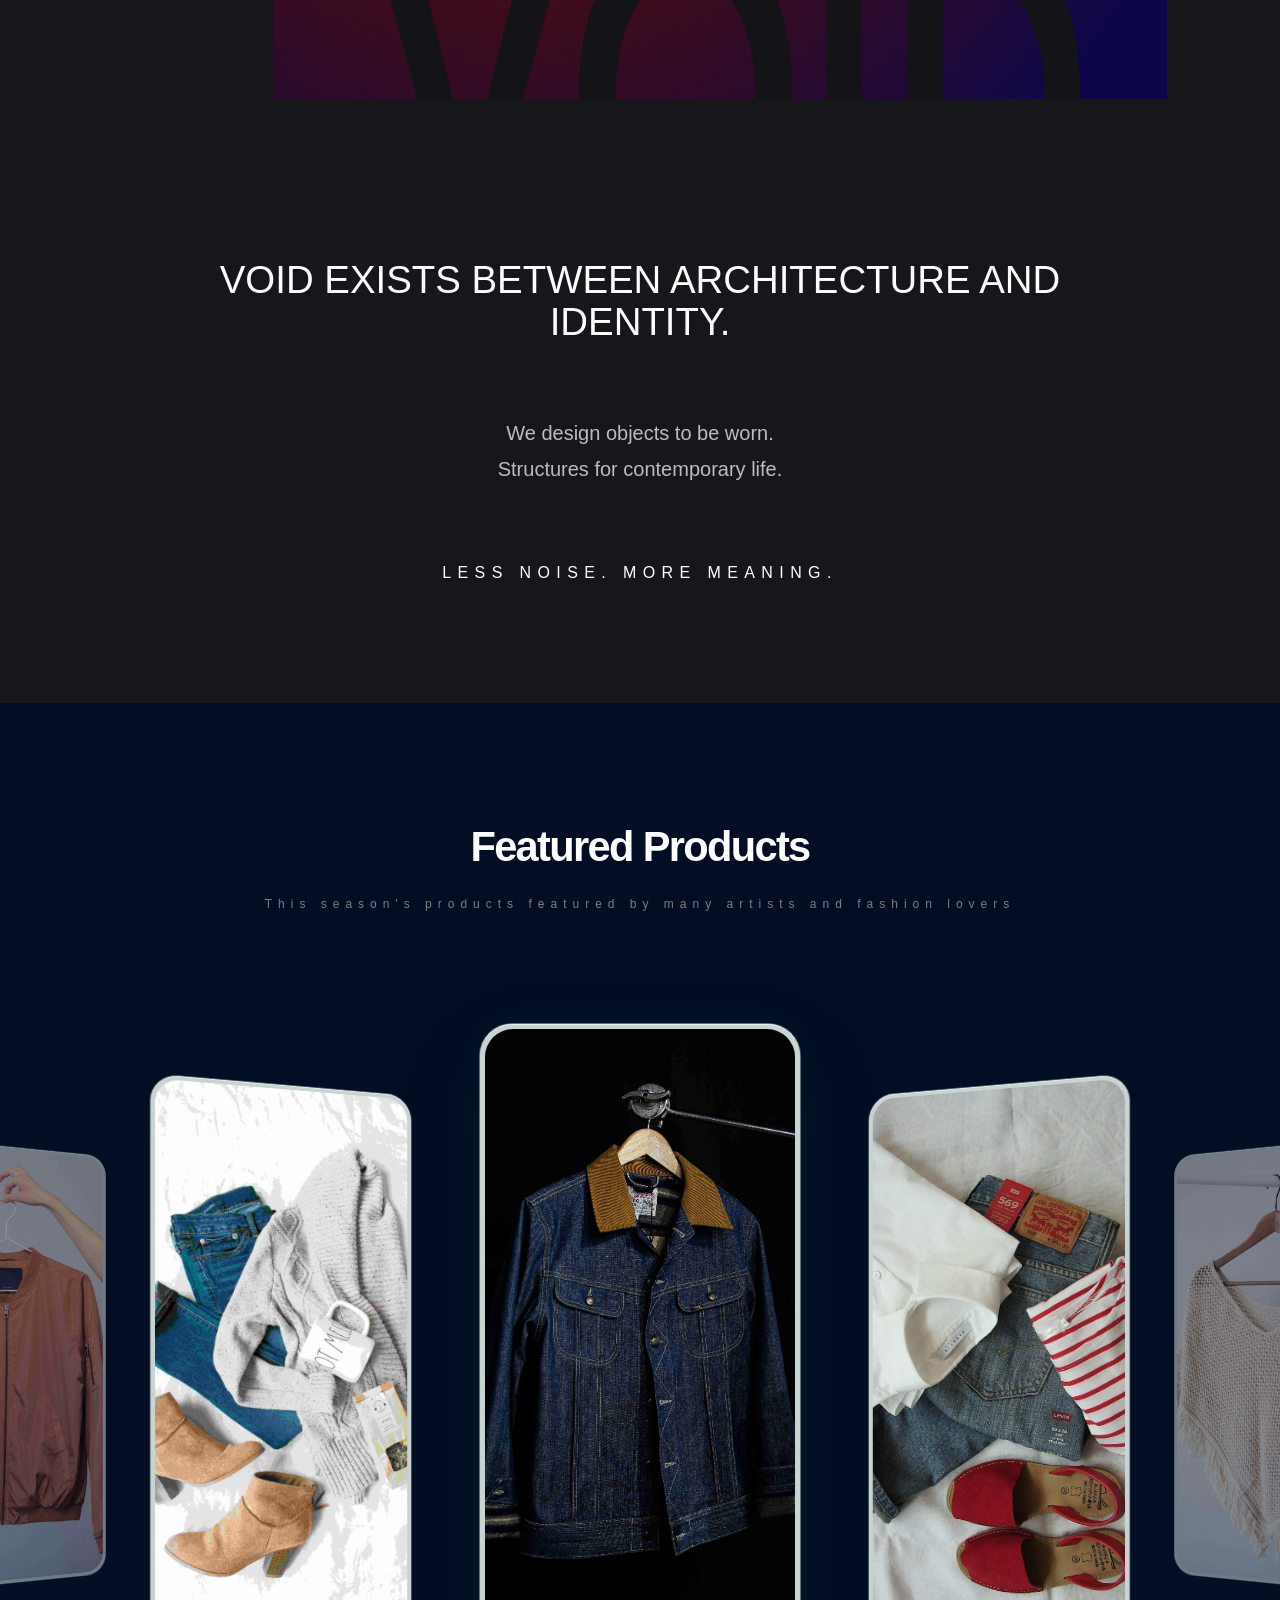
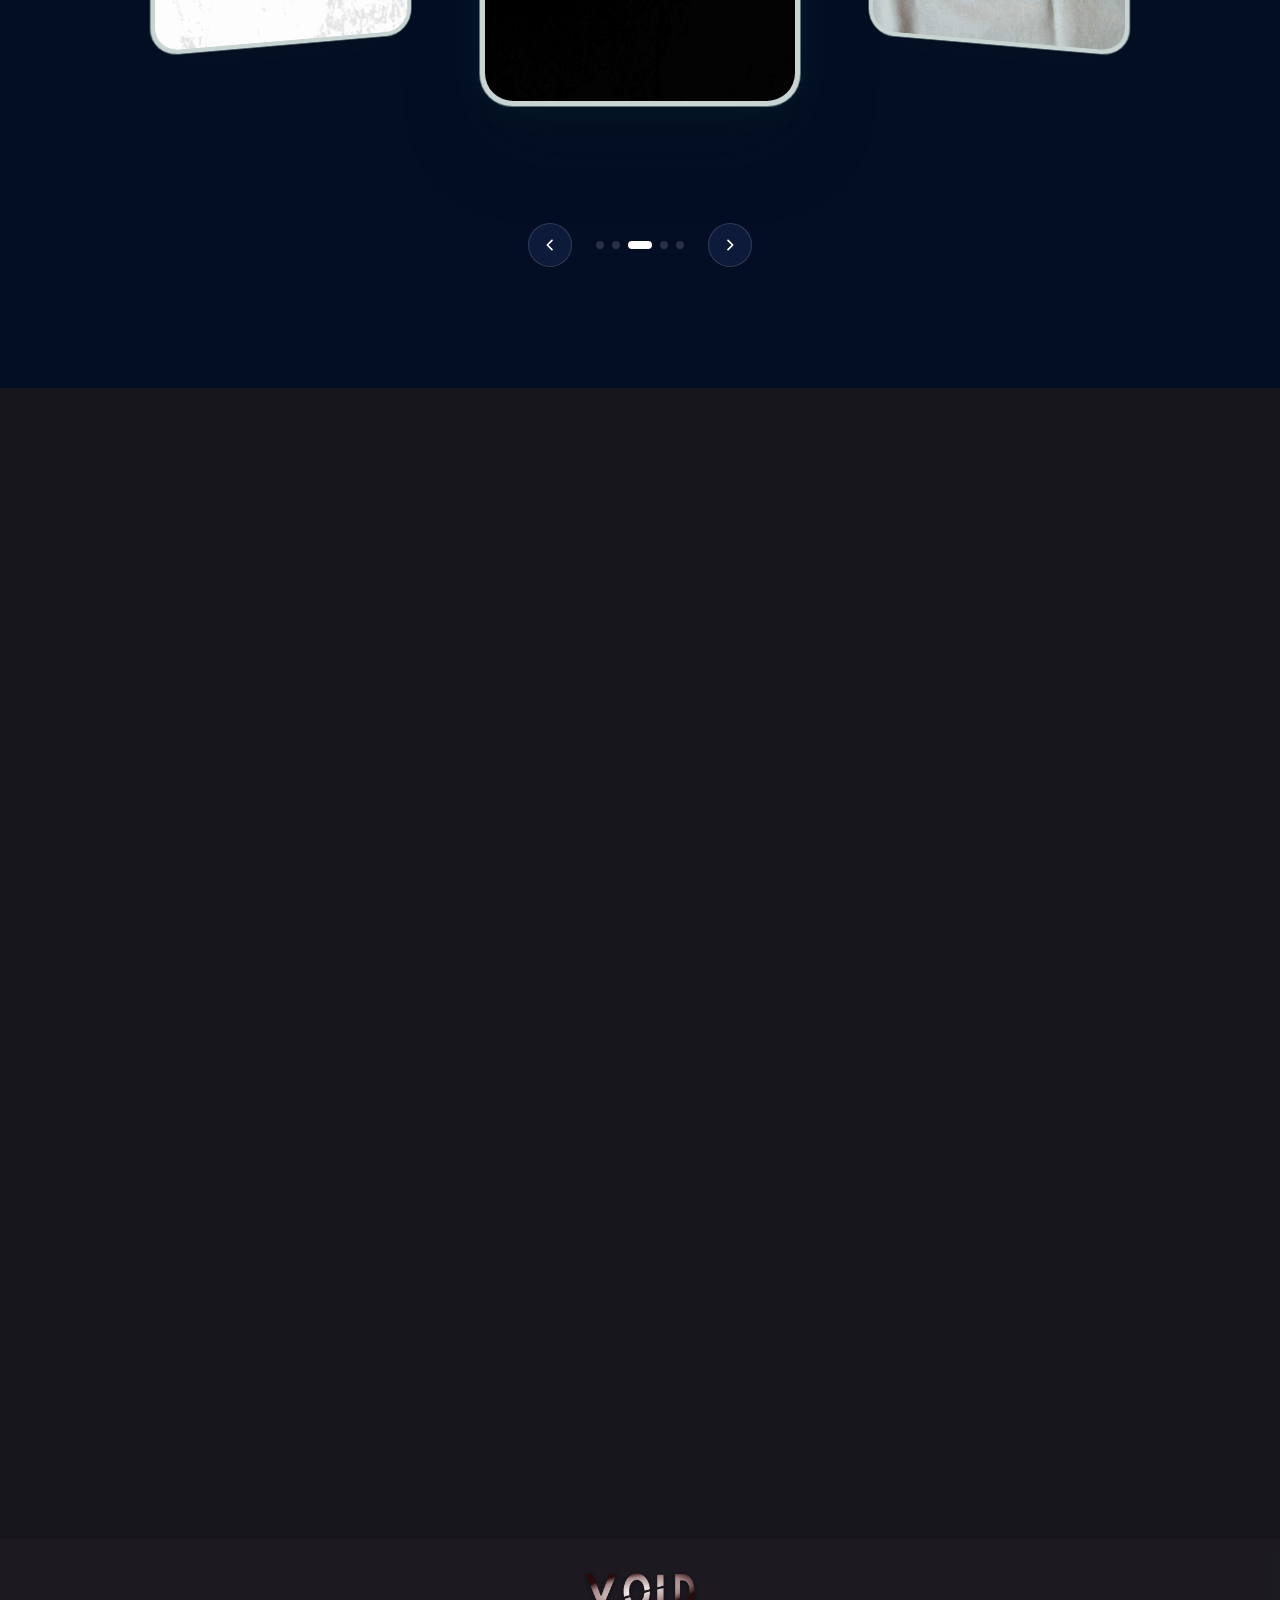
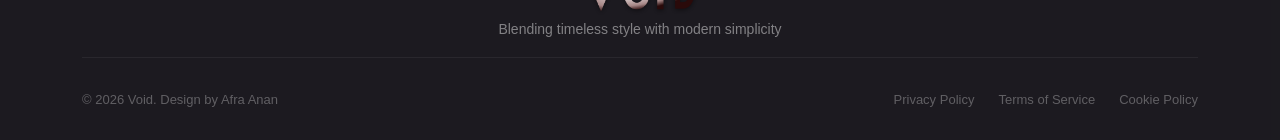
==== commit fed42594: "big fixed" ====
--- a/Void/index.html
+++ b/Void/index.html
@@ -35,7 +35,7 @@
 
   <!-- ── 2. HERO ── -->
   <section class="hero" id="main">
-    <img src="assets/images/hero-bg.png" class="hero-bg">
+    <img src="assets/images/hero-bg.jpeg" class="hero-bg">
     <div class="container">
       <div class="hero-inner">
         <div class="hero-content">
@@ -74,7 +74,7 @@
       <div class="preview-body"></div>
       <div class="preview-grid">
         <div class="preview-card big reveal reveal-delay-1">
-              <img src="assets/images/collection (2).jpg" alt=""> 
+              <img src="assets/images/collection (2).jpeg" alt=""> 
             <div class="author">
               <h3 class="">Into the closet</h3>
               <p class="author-role">Clothing carries stories beyond fabric and form. 
@@ -83,10 +83,10 @@
           
         </div>
         <div class="preview-card  tall reveal reveal-delay-2">
-              <img src="assets/images/dress.jpg" alt="">
+              <img src="assets/images/dress.jpeg" alt="">
         </div>
         <div class="preview-card small reveal reveal-delay-3">
-              <img src="assets/images/sandal.jpg" alt="">
+              <img src="assets/images/sandal.jpeg" alt="">
         </div>
         <div class=" link sub">
               <em>
@@ -105,7 +105,7 @@
         <h3 class=" reveal reveal-delay-1">BUILT FROM <EM>ABSENCE</EM></h3>  
         <h5 class="reveal reveal-delay-1">DEFINED BY FORM</h5>
       </div>
-      <img class="" src="assets/images/hero-bg.png" alt="">  
+      <img class="" src="assets/images/hero-bg.jpeg" alt="">  
       <div class="note reveal reveal-delay-2">
         <h4>VOID exists between architecture and identity.</h4> <br>
           <span>We design objects to be worn. <br>   Structures for contemporary life.</span>
@@ -133,7 +133,7 @@
         <div class="phone-card" data-pos="left2" data-index="0">
           <div class="phone-shell">
             <div class="phone-screen">
-              <img src="assets/images/clothes (1).jpg" alt="App screen 1" style="width:100%;height:100%;object-fit:cover;display:block;" loading="lazy" />
+              <img src="assets/images/clothes (1).jpeg" alt="App screen 1" style="width:100%;height:100%;object-fit:cover;display:block;" loading="lazy" />
             </div>
           </div>
 
@@ -142,7 +142,7 @@
         <div class="phone-card" data-pos="left1" data-index="1">
           <div class="phone-shell">
             <div class="phone-screen">
-              <img src="assets/images/clothes (2).jpg" alt="App screen 2" style="width:100%;height:100%;object-fit:cover;display:block;" loading="lazy" />
+              <img src="assets/images/clothes (2).jpeg" alt="App screen 2" style="width:100%;height:100%;object-fit:cover;display:block;" loading="lazy" />
             </div>
           </div>
 
@@ -151,7 +151,7 @@
         <div class="phone-card" data-pos="center" data-index="2">
           <div class="phone-shell">
             <div class="phone-screen">
-              <img src="assets/images/cloth5.jpg" alt="App screen 3" style="width:100%;height:100%;object-fit:cover;display:block;" loading="lazy" />
+              <img src="assets/images/cloth5.jpeg" alt="App screen 3" style="width:100%;height:100%;object-fit:cover;display:block;" loading="lazy" />
             </div>
           </div>
 
@@ -160,7 +160,7 @@
         <div class="phone-card" data-pos="right1" data-index="3">
           <div class="phone-shell">
             <div class="phone-screen">
-              <img src="assets/images/clothes (4).jpg" alt="App screen 4" style="width:100%;height:100%;object-fit:cover;display:block;" loading="lazy" />
+              <img src="assets/images/clothes (4).jpeg" alt="App screen 4" style="width:100%;height:100%;object-fit:cover;display:block;" loading="lazy" />
             </div>
           </div>
 
@@ -169,7 +169,7 @@
         <div class="phone-card" data-pos="right2" data-index="4">
           <div class="phone-shell">
             <div class="phone-screen">
-              <img src="assets/images/clothes (3).jpg" alt="App screen 5" style="width:100%;height:100%;object-fit:cover;display:block;" loading="lazy" />
+              <img src="assets/images/clothes (3).jpeg" alt="App screen 5" style="width:100%;height:100%;object-fit:cover;display:block;" loading="lazy" />
             </div>
           </div>
 
@@ -204,7 +204,7 @@
     <div class="container">
       <div class="row  journal-card reveal">
       <div class="col-12 col-lg-12 journal-main">
-        <img class="col-8 col-lg-8" src="assets/images/main.jpg" alt="">
+        <img class="col-8 col-lg-8" src="assets/images/main.jpeg" alt="">
         <div class="journal-note-main reveal reveal-delay-3">
         <h3>Why clothing is more than utility</h3>
         <p class="journal-sub ">Garments function as cultural artifacts. They communicate values, affiliations, and personal philosophies long before a word is spoken.
@@ -218,7 +218,7 @@
     
      <div class="col-12 col-md-4 col-lg-4 col-xs-4 reveal reveal-delay-1">
       <div class="journal-card journal-secondary">
-        <img src="assets/images/clothes (2).jpg" alt="">
+        <img src="assets/images/clothes (2).jpeg" alt="">
         <div class="journal-note">
         <h3>Beyond Just Fabrics</h3>
         <p class="journal-sub">Clothing carries stories beyond fabric and form. Every piece reflects a dialogue between craftsmanship, culture, and personal expression</p>
@@ -228,7 +228,7 @@
     
     <div class="col-12 col-md-4 col-lg-4 col-xs-3 reveal reveal-delay-1">
       <div class="journal-card journal-secondary">
-        <img src="assets/images/accessory (3).jpg" alt="">
+        <img src="assets/images/accessory (3).jpeg" alt="">
         <div class="journal-note">
         <h3>Evolving Fashion</h3>
         <p class="journal-sub">
@@ -240,7 +240,7 @@
 
      <div class="col-12 col-md-4 col-lg-4 col-xs-3 reveal reveal-delay-1">
       <div class="journal-card journal-secondary">
-        <img src="assets/images/journal3.jpg" alt="">
+        <img src="assets/images/journal3.jpeg" alt="">
         <div class="journal-note">
         <h3>Design</h3>
         <p class="journal-sub">
--- a/Void/assets/style.css
+++ b/Void/assets/style.css
@@ -196,7 +196,7 @@
        position: absolute;
       inset: 0;
       max-width: 100%;
-      height: 100vh;
+      height: 100%;
       object-position: center;
       z-index: -1;
       width: 100%;
@@ -359,7 +359,7 @@
       font-size: clamp(28px, 3vw, 42px);
     font-weight: 400;
     line-height: 1.1;
-    margin-bottom: 40px;
+    margin-bottom: 3.7vw;
     text-transform: uppercase;
 
     }
@@ -758,11 +758,7 @@
     }
     .product-filter{
       text-align: left;
-        display: grid;
-      grid-template-columns: repeat(3, 1fr);
-      grid-auto-rows: 10px;
-      column-gap: clamp(30px,4vw,40px);
-      row-gap: clamp(20px,2.5vw,24px);
+      align-items: center;
     }
     .s-note{
        padding: 6px;
@@ -773,10 +769,8 @@
       align-items: baseline;
     }
     .product-filter .filter-card{
-      border: 1px solid var(--accent-border);
-       margin: auto;
-       padding: 0;
-       transition: transform ease-in 0.5s ;
+      width: calc((100% -  clamp(20px, 4vw, 40px)) / 3);       
+      margin-bottom: clamp(20px, 2.5vw, 24px);
     }
     .product-filter .filter-card img{
       width: 100%;
@@ -802,7 +796,7 @@
       .nav-inner { width: 100%;}
       .nav-links { display: none; }
       .nav-hamburger { display: flex; }
-      .hero-title{ font-size:  clamp(4.5rem, 4vw, 6.6rem);}
+      .hero-title{ font-size:  clamp(4rem, 4vw, 6.6rem);}
       .hero-sub,.product-hero .hero-sub{
         font-size: 0.8rem;
         letter-spacing: 4px;
@@ -849,7 +843,7 @@
       }
 
       .philosophy-section img {
-        height: auto;
+        height: 60vh;
         position: relative;
         display: block;
         top: -12vw;
@@ -870,7 +864,7 @@
       font-size: clamp(8px, 3vw, 20px);
       }
       .philosophy-section .note p{
-        margin-top: 30px;
+        margin-top: 12px;
       font-size: 2.5vw;
       letter-spacing: 2px;
       }
@@ -895,6 +889,9 @@
     .sides{
       display: none;
     }
+    .product-hero h1{
+      font-size: 3.2rem;
+    }
     .product-all > :nth-child(2){
       grid-column: 1/3;
     }
@@ -909,4 +906,11 @@
       row-gap: clamp(22px,2.5vw,24px);
     }
       .hero-float-badge-2 { right: 0; }
-    }+    }
+
+    @media (max-width: 500px) {
+      .product-filter .filter-card{
+        width: calc((100% - clamp(15px, 3vw, 20px)) / 2);
+        
+      }
+    }
